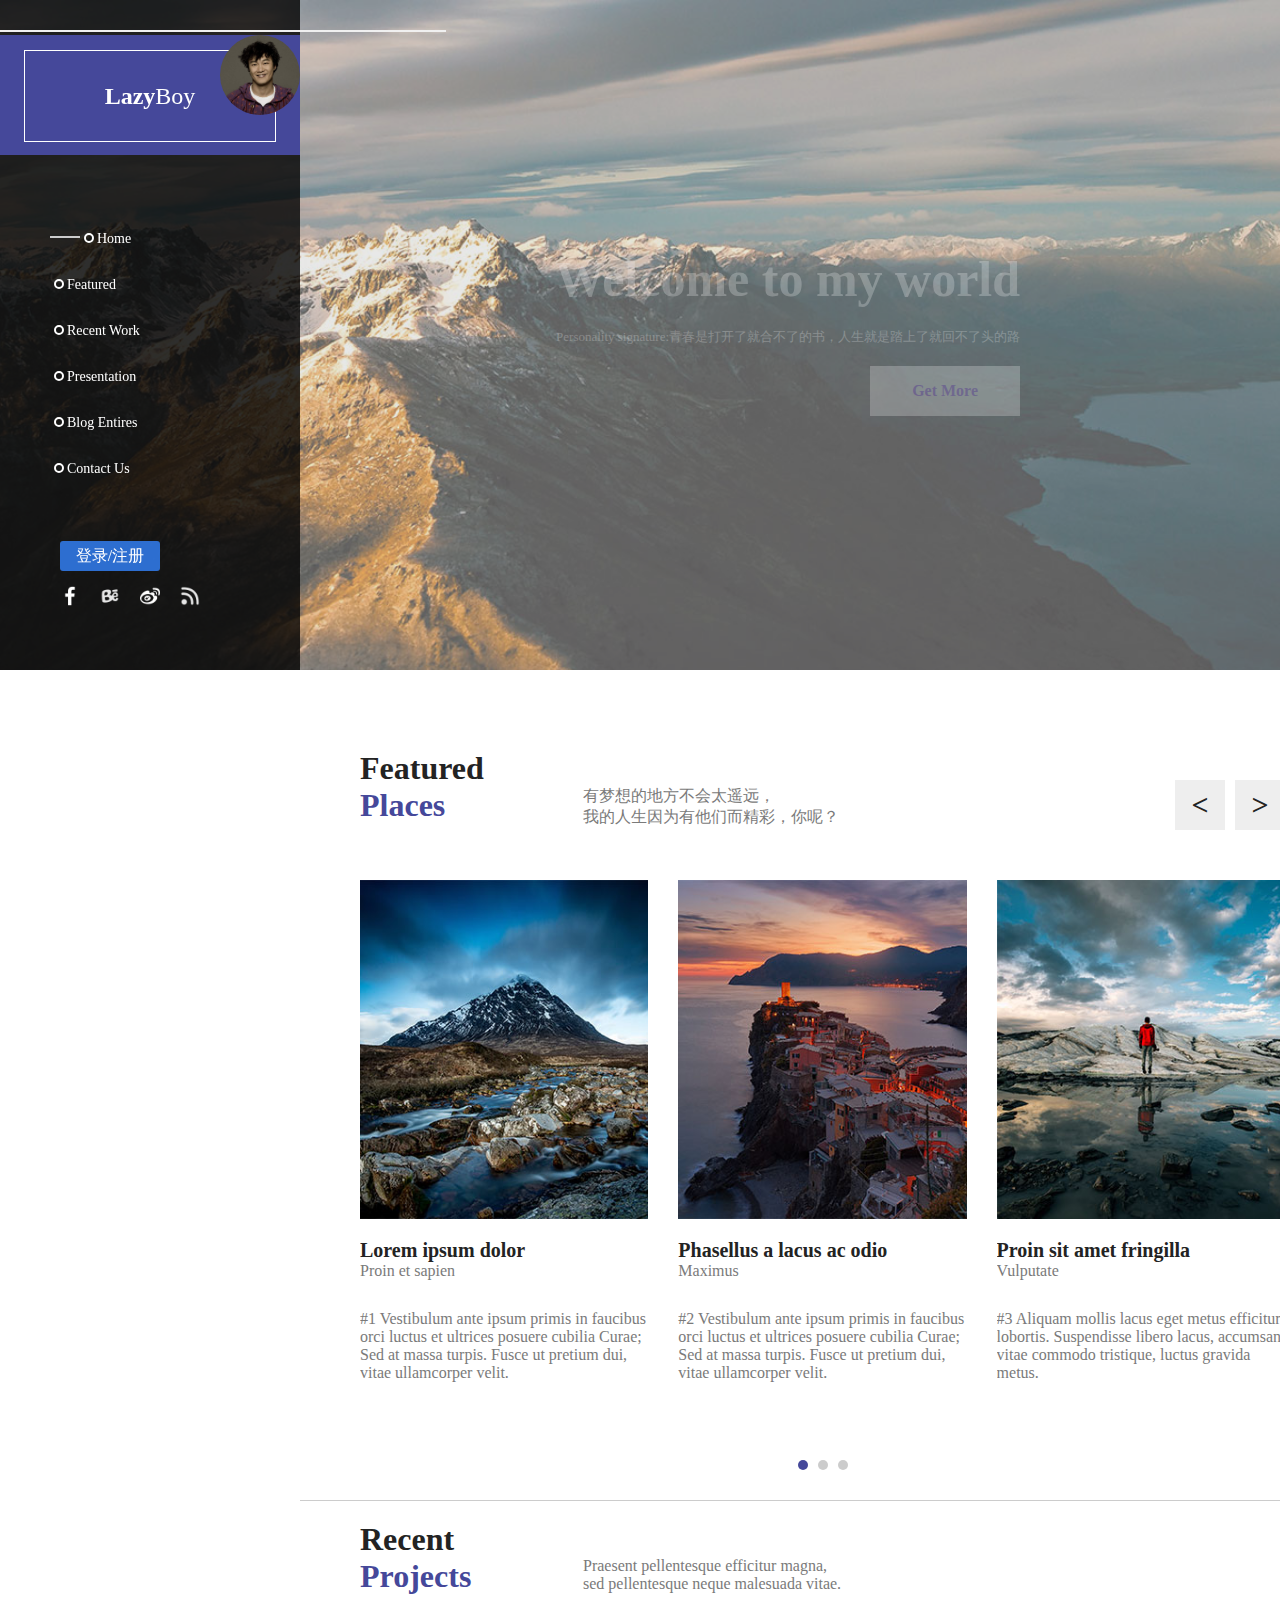
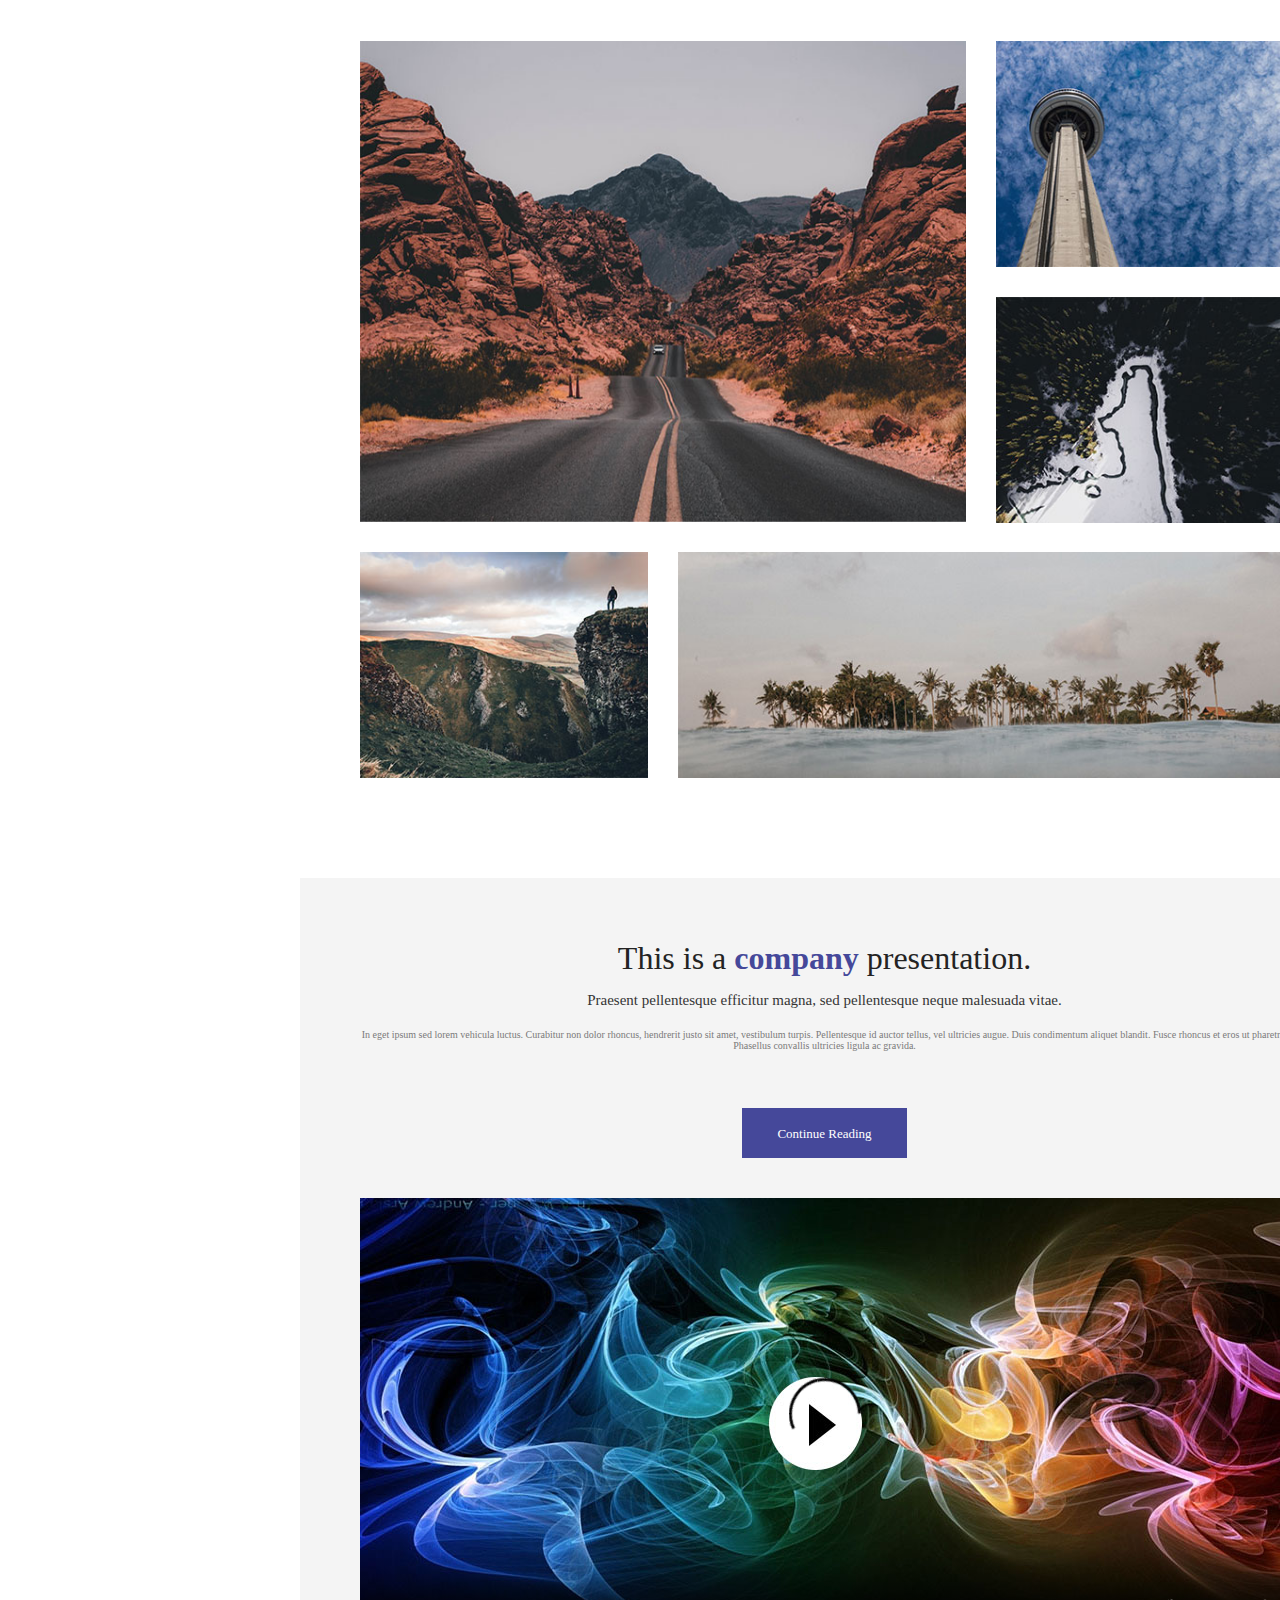
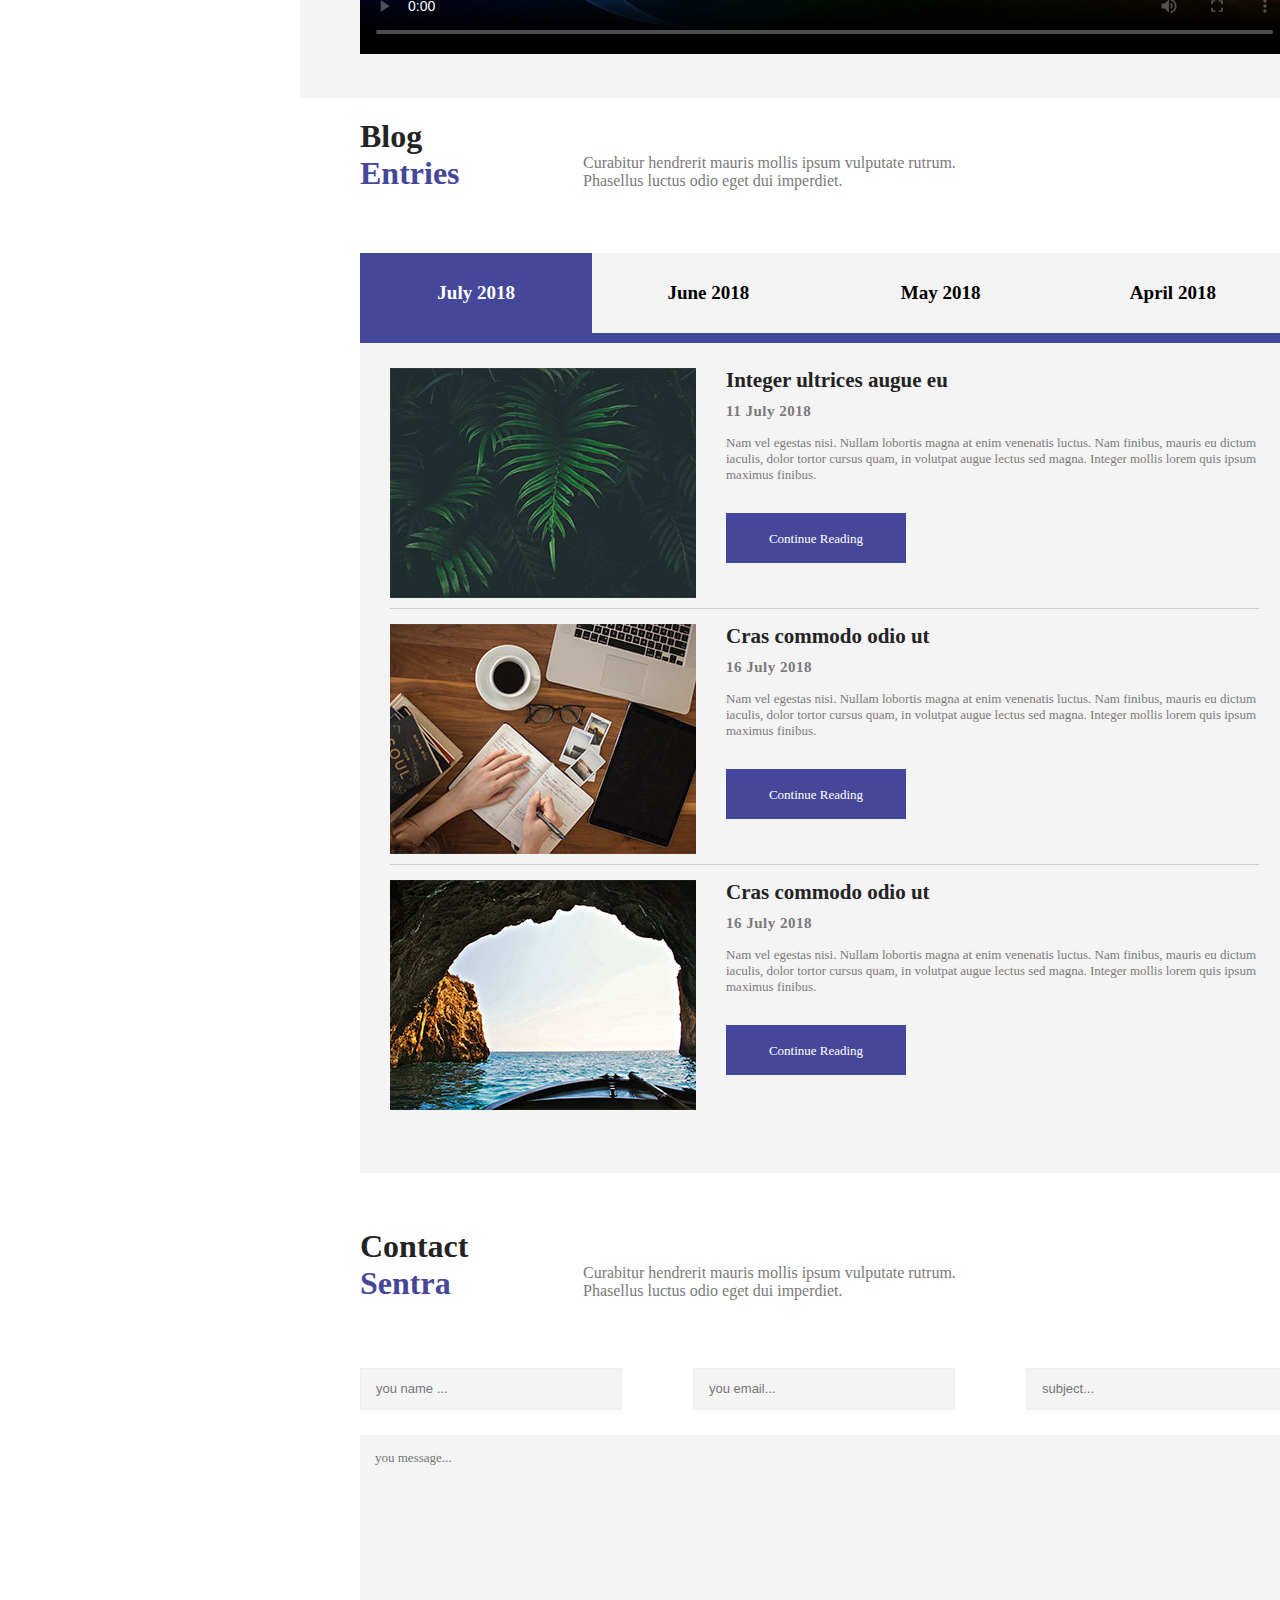
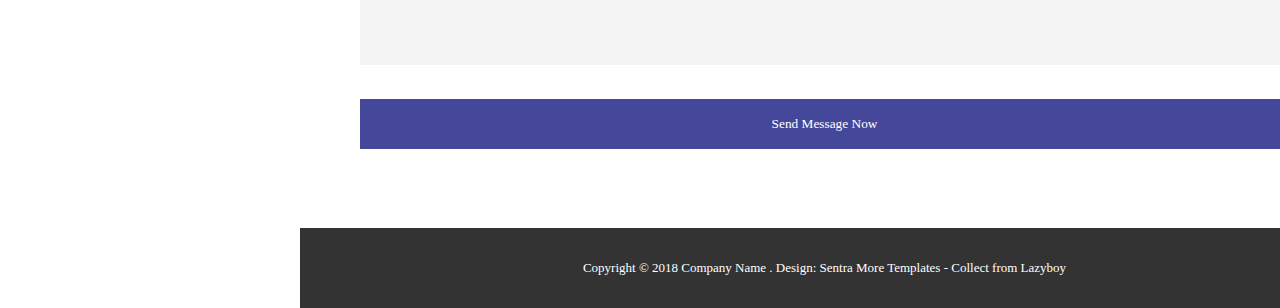
==== index.html @ 61bfe4dc "a web about one" ====
<!DOCTYPE html>
<html lang="en">
<head>
	<meta charset="UTF-8">
	<title>个人网站</title>
	<link rel="stylesheet" href="css/index.css">
	<script src="js/jquery-1.11.1.min.js"></script>
	<script src="js/index.js"></script>
</head>
<body>
	<!-- 点击图片显示 -->
	<div class="bla">
					<div class="text1">
								<div class="p"   style="display:block"><img src="images/portfolio_big_1.jpg" alt="">
									<div> 
										<div class="butto">
													<button class="left">左</button>
													<button class="right">右</button>
										</div>
										<p>portfolio_big_1.jpg</p> <span class="sp"><p>×</p></span> 
									</div>
								</div>
								<div class="p sss"><img src="images/portfolio_big_2.jpg" alt="" class='ss'>
									<div> 
										<div class="butto">
													<button class="left">左</button>
													<button class="right">右</button>
										</div>
										<p>portfolio_big_2.jpg</p> <span class="sp"><p>×</p></span> 
									</div>
								</div>
								<div class="p"><img src="images/portfolio_big_3.jpg" alt="">
									<div> 
										<div class="butto">
													<button class="left">左</button>
													<button class="right">右</button>
										</div>
										<p>portfolio_big_3.jpg</p> <span class="sp"><p>×</p></span> 
									</div>
								</div>
								<div class="p"><img src="images/portfolio_big_4.jpg" alt="">
									<div> 
										<div class="butto">
													<button class="left">左</button>
													<button class="right">右</button>
										</div>
										<p>portfolio_big_4.jpg</p> <span class="sp"><p>×</p></span> 
									</div>
								</div>
								<div class="p"><img src="images/portfolio_big_5.jpg" alt="">
									<div> 
										<div class="butto">
													<button class="left">左</button>
													<button class="right">右</button>
										</div>
										<p>portfolio_big_5.jpg</p> <span class="sp"><p>×</p></span> 
									</div>
								</div>								
					</div>
					<div class="bg"></div>
	</div>
	<!-- 左边菜单栏 -->
	<div class="menu">
		<div class="top">
				<a href=""><b>Lazy</b>Boy</a>
				<div><img src="images/1.jpg" alt=""></div>
		</div>
		<div class="content">
				<ul>
					<li>
						<a href="#azero">				
								<span class="rect" style="width:30px"></span>
								<span class="circel"></span>
								Home
						</a></li>
						<li>
						<a href="#aone">
								<span class="rect"></span>
								<span class="circel"></span>
								 Featured
						</a></li>
						<li>
						<a href="#atwo">
								<span class="rect"></span>
								<span class="circel"></span>
								Recent Work
						</a></li>
						<li>
						<a href="#athree">
								<span class="rect"></span>
								<span class="circel"></span>
								Presentation
						</a></li>
						<li>
						<a href="#afour">
								<span class="rect"></span>
								<span class="circel"></span>
								 Blog Entires
						</a></li>
						<li>
						<a href="#afive">
								<span class="rect"></span>
								<span class="circel"></span>
								 Contact Us
						</a></li>
				</ul>
		</div>
		<div class="line">
				<div class="line-box">
					<div class="line-left"><a href="login.html">登录/注册</a></div>
				</div>		
		</div>
		<div class="bottom">
			<ul>
				<li>
					<img src="images/Facebook.png" alt="">
					<img src="images/Facebook (1).png" alt="">
				</li>
				<li>
					<img src="images/Be.png" alt="">
					<img src="images/Be (1).png" alt="">
				</li>
				<li>
					<img src="images/微博.png" alt="">
					<img src="images/微博 (1).png" alt="">
				</li>
				<li>
					<img src="images/wifi.png" alt="">
					<img src="images/wifi (1).png" alt="">
				</li>
			</ul>
		</div>
	</div>
	<!-- 头部banner -->
	<div class="header" name="azero" id="azero">
			<div class="text">
					<div class="t">
							<h1>Welcome to my world<br></h1>
							<p>Personality signature:青春是打开了就合不了的书，人生就是踏上了就回不了头的路</p>
							<div class="reading">
									<a href="#aone"><b>Get More</b></a>
							</div>
					</div>
			</div>
			<span></span>
			<div class="silde">
					<div class="pic">
						<!-- <button>&gt;</button> -->
						<div class="box">
								<div class="img"><img src="images/pic1.jpg" alt=""></div>
						</div>
					</div>
					<div class="pic">
								<div class="img"><img src="images/pic2.jpg" alt=""></div>
								<div class="info"></div>				
					</div>
					<div class="pic">
								<div class="img"><img src="images/pic3.jpg" alt=""></div>
								<div class="info"></div>				
					</div>
			</div>
	</div>
	<!-- 中心轮播图 -->
	<div class="center" name="aone" id="aone">
			<div class="ccontent">
					<div class="top">
							<h1>Featured <br><b>Places</b></h1>
							<p>有梦想的地方不会太遥远， <br> 
									我的人生因为有他们而精彩，你呢？
							</p>
							<div><span><p>&lt;</p></span><span><p>&gt;</p></span></div>
					</div>
					<div class="banner">
							<div class="bbb">
								<div>
									<div>
										<img src="images/featured_1.jpg" alt="">
										<div class="reading"><a href="#atwo">Continue Reading</a></div>									
									</div>
									<div class="feature">
											<h4>Lorem ipsum dolor</h4>
										 	<span>Proin et sapien</span>
											<p>#1 Vestibulum ante ipsum primis in faucibus orci luctus et ultrices posuere cubilia Curae; Sed at massa turpis. Fusce ut pretium dui, vitae ullamcorper velit.</p>
									</div>
								</div>
								<div>
									<div>
										<img src="images/featured_2.jpg" alt="">
										<div class="reading"><a href="#atwo">Continue Reading</a></div>									
									</div>
									<div class="feature">
											<h4>Phasellus a lacus ac odio</h4>
										 	<span>Maximus</span>
											<p>#2 Vestibulum ante ipsum primis in faucibus orci luctus et ultrices posuere cubilia Curae; Sed at massa turpis. Fusce ut pretium dui, vitae ullamcorper velit.</p>
									</div>
								</div>
								<div>
									<div>
										<img src="images/featured_3.jpg" alt="">
										<div class="reading"><a href="#atwo">Continue Reading</a></div>									
									</div>
									<div class="feature">
											<h4>Proin sit amet fringilla</h4>
										 	<span>Vulputate</span>
											<p>#3 Aliquam mollis lacus eget metus efficitur lobortis. Suspendisse libero lacus, accumsan vitae commodo tristique, luctus gravida metus.</p>
									</div>
								</div>
								<div>
									<div>
										<img src="images/featured_1.jpg" alt="">
										<div class="reading"><a href="#atwo">Continue Reading</a></div>									
									</div>
									<div class="feature">
											<h4>In volutpat augue lectus</h4>
										 	<span>Elementum</span>
											<p>#4 Aliquam mollis lacus eget metus efficitur lobortis. Suspendisse libero lacus, accumsan vitae commodo tristique, luctus gravida metus.</p>
									</div>
								</div>
								<div>
										<div>
											<img src="images/featured_1.jpg" alt="">
											<div class="reading"><a href="#atwo">Continue Reading</a></div>									
										</div>
										<div class="feature">
												<h4>In volutpat augue lectus</h4>
											 	<span>Elementum</span>
												<p>#4 Aliquam mollis lacus eget metus efficitur lobortis. Suspendisse libero lacus, accumsan vitae commodo tristique, luctus gravida metus.</p>
										</div>
								</div>
								<div>
										<div>
											<img src="images/featured_2.jpg" alt="">
											<div class="reading"><a href="#atwo">Continue Reading</a></div>									
										</div>
										<div class="feature">
												<h4>Cras commodo odio</h4>
											 	<span>Aliquam</span>
												<p>#5 Mauris lacinia pretium libero, ut tincidunt lacus molestie ornare. Phasellus a facilisis erat. Praesent eleifend nibh mauris, quis sodales lorem convallis pulvinar.</p>
										</div>									
								</div>
								<div>
										<div>
											<img src="images/featured_3.jpg" alt="">
											<div class="reading"><a href="#atwo">Continue Reading</a></div>									
										</div>
										<div class="feature">
												<h4>Sed at massa turpis</h4>
											 	<span>Curabitur</span>
												<p>#6 Vestibulum tincidunt ornare ligula vel molestie. Curabitur hendrerit mauris mollis ipsum vulputate rutrum. Phasellus luctus odio eget dui imperdiet.</p>
										</div>									
								</div>
								<div>
										<div>
											<img src="images/featured_1.jpg" alt="">
											<div class="reading"><a href="#atwo">Continue Reading</a></div>									
										</div>
										<div class="feature">
												<h4>Sed at massa turpis</h4>
											 	<span>Curabitur</span>
												<p>#6 Vestibulum tincidunt ornare ligula vel molestie. Curabitur hendrerit mauris mollis ipsum vulputate rutrum. Phasellus luctus odio eget dui imperdiet.</p>
										</div>										
								</div>
								<div>
										<div>
											<img src="images/featured_3.jpg" alt="">
											<div class="reading"><a href="#atwo">Continue Reading</a></div>
										</div>
										<div class="feature">
												<h4>Sed at massa turpis</h4>
											 	<span>Curabitur</span>
												<p>#6 Vestibulum tincidunt ornare ligula vel molestie. Curabitur hendrerit mauris mollis ipsum vulputate rutrum. Phasellus luctus odio eget dui imperdiet.</p>
										</div>										
								</div>
							</div>
							<div class="circel">
								<ul>
									<li class="c"></li>
									<li></li>
									<li></li>
								</ul>
							</div>
					</div>
			</div>
	</div>
	<!-- 图片点击 -->
	<div class="mainpic"  name="atwo" id="atwo">
		<div class="main-top">
				<h1>Recent
					<br><b>Projects</b></h1>
				<p>Praesent pellentesque efficitur magna,  <br> 
						sed pellentesque neque malesuada vitae.
				</p>
		</div>	
		<div class="picone pic"><a href=""><img src="images/portfolio_1.jpg" alt=""></a><div></div></div>
		<div class="pictwo pic"><a href=""><img src="images/portfolio_2.jpg" alt=""></a><div></div></div>
		<div class="picthree pic"><a href=""><img src="images/portfolio_3.jpg" alt=""></a><div></div></div>
		<div class="picfour pic"><a href=""><img src="images/portfolio_4.jpg" alt=""></a><div></div></div>
		<div class="picfive  pic" ><a href=""><img src="images/portfolio_5.jpg" alt=""></a><div></div></div>
	</div>
	<!-- 视频 -->
	<div class="video" name="athree" id="athree">
		<div class="main-top">
				<h1>This is a <b>company</b> presentation.</h1>
				<p class="one">Praesent pellentesque efficitur magna, sed pellentesque neque malesuada vitae.</p>
				<p class="two">In eget ipsum sed lorem vehicula luctus. Curabitur non dolor rhoncus, hendrerit justo sit amet, vestibulum turpis. Pellentesque id auctor tellus, vel ultricies augue. Duis condimentum aliquet blandit. Fusce rhoncus et eros ut pharetra. Phasellus convallis ultricies ligula ac gravida.</p>
		</div>
		<div class="read">
				<div class="reading"><a href="#afour">Continue Reading</a></div>	
		</div>				
		<div class="mp4">
			<video id="movies"style="width: 100%; height: 100%; object-fit: fill" poster="images/video.jpg" controls>
    			<source src="meida/volcano.mp4" type='video/mp4' >
        	</video>
		</div>
	</div>
	<!-- 选择 -->
	<div class="choose" name="afour" id="afour">
				<div class="choose-top">
						<h1>Blog
								<br><b>Entries</b></h1>
								<p> Curabitur hendrerit mauris mollis ipsum vulputate rutrum.  <br> 
									Phasellus luctus odio eget dui imperdiet.
								</p>
				</div>
				<div class="choose-center">
					<div class="cctop">
						<ul>
							<li class="month"><a href="javascript:void(0);">July 2018</a></li>
							<li><a href="javascript:void(0);">June 2018</a></li>
							<li><a href="javascript:void(0);">May 2018</a></li>
							<li><a href="javascript:void(0);">April 2018</a></li>
						</ul>
					</div>
					<div class="choose-one   show">
						<div class="text-content">
								<div class="left">
									<img src="images/blog_1.jpg" alt="">
								</div>
								<div class="right">
		                                                    <h4>Integer ultrices augue eu</h4>
		                                                    <span>11 July 2018</span>
		                                                    <p>Nam vel egestas nisi. Nullam lobortis magna at enim venenatis luctus. Nam finibus, mauris eu dictum iaculis, dolor tortor cursus quam, in volutpat augue lectus sed magna. Integer mollis lorem quis ipsum maximus finibus.</p>           
		                                                    <div class="reading">
		                                                        <a href="#afive">Continue Reading</a>
		                                                    </div>
								</div>
						</div>
						<div class="text-content">
								<div class="left">
									<img src="images/blog_2.jpg" alt="">
								</div>
								<div class="right">
		                                                    <h4>Cras commodo odio ut</h4>
		                                                    <span>16 July 2018</span>
		                                                    <p>Nam vel egestas nisi. Nullam lobortis magna at enim venenatis luctus. Nam finibus, mauris eu dictum iaculis, dolor tortor cursus quam, in volutpat augue lectus sed magna. Integer mollis lorem quis ipsum maximus finibus.</p>           
		                                                    <div class="reading">
		                                                        <a href="#afive">Continue Reading</a>
		                                                    </div>
								</div>
						</div>
						<div class="text-content">
								<div class="left">
									<img src="images/blog_3.jpg" alt="">
								</div>
								<div class="right">
		                                                    <h4>Cras commodo odio ut</h4>
		                                                    <span>16 July 2018</span>
		                                                    <p>Nam vel egestas nisi. Nullam lobortis magna at enim venenatis luctus. Nam finibus, mauris eu dictum iaculis, dolor tortor cursus quam, in volutpat augue lectus sed magna. Integer mollis lorem quis ipsum maximus finibus.</p>           
		                                                    <div class="reading">
		                                                        <a href="#afive">Continue Reading</a>
		                                                    </div>
								</div>
						</div>
					</div>
					<div class="choose-one">
						<div class="text-content">
								<div class="left">
									<img src="images/blog_2.jpg" alt="">
								</div>
								<div class="right">
		                                                    <h4>Lorem ipsum dolor sit</h4>
		                                                    <span>26 July 2018</span>
		                                                    <p>Nam vel egestas nisi. Nullam lobortis magna at enim venenatis luctus. Nam finibus, mauris eu dictum iaculis, dolor tortor cursus quam, in volutpat augue lectus sed magna. Integer mollis lorem quis ipsum maximus finibus.</p>           
		                                                    <div class="reading">
		                                                        <a href="#afive">Continue Reading</a>
		                                                    </div>
								</div>
						</div>
						<div class="text-content">
								<div class="left">
									<img src="images/blog_1.jpg" alt="">
								</div>
								<div class="right">
		                                                    <h4>Sed at massa turpis</h4>
		                                                    <span>16 July 2018</span>
		                                                    <p>Nam vel egestas nisi. Nullam lobortis magna at enim venenatis luctus. Nam finibus, mauris eu dictum iaculis, dolor tortor cursus quam, in volutpat augue lectus sed magna. Integer mollis lorem quis ipsum maximus finibus.</p>           
		                                                    <div class="reading">
		                                                        <a href="#afive">Continue Reading</a>
		                                                    </div>
								</div>
						</div>
						<div class="text-content">
								<div class="left">
									<img src="images/blog_3.jpg" alt="">
								</div>
								<div class="right">
		                                                    <h4>Sed at massa turpis</h4>
		                                                    <span>16 July 2018</span>
		                                                    <p>Nam vel egestas nisi. Nullam lobortis magna at enim venenatis luctus. Nam finibus, mauris eu dictum iaculis, dolor tortor cursus quam, in volutpat augue lectus sed magna. Integer mollis lorem quis ipsum maximus finibus.</p>           
		                                                    <div class="reading">
		                                                        <a href="#afive">Continue Reading</a>
		                                                    </div>
								</div>
						</div>
					</div>		
					<div class="choose-one">
						<div class="text-content">
								<div class="left">
									<img src="images/blog_3.jpg" alt="">
								</div>
								<div class="right">
		                                                    <h4>Cras commodo odio ut</h4>
		                                                    <span>16 July 2018</span>
		                                                    <p>Nam vel egestas nisi. Nullam lobortis magna at enim venenatis luctus. Nam finibus, mauris eu dictum iaculis, dolor tortor cursus quam, in volutpat augue lectus sed magna. Integer mollis lorem quis ipsum maximus finibus.</p>           
		                                                    <div class="reading">
		                                                        <a href="#afive">Continue Reading</a>
		                                                    </div>
								</div>
						</div>
						<div class="text-content">
								<div class="left">
									<img src="images/blog_1.jpg" alt="">
								</div>
								<div class="right">
		                                                    <h4>Sed at massa turpis</h4>
		                                                    <span>14 July 2018</span>
		                                                    <p>Nam vel egestas nisi. Nullam lobortis magna at enim venenatis luctus. Nam finibus, mauris eu dictum iaculis, dolor tortor cursus quam, in volutpat augue lectus sed magna. Integer mollis lorem quis ipsum maximus finibus.</p>           
		                                                    <div class="reading">
		                                                        <a href="#afive">Continue Reading</a>
		                                                    </div>
								</div>
						</div>
						<div class="text-content">
								<div class="left">
									<img src="images/blog_2.jpg" alt="">
								</div>
								<div class="right">
		                                                    <h4>Integer ultrices augue eu</h4>
		                                                    <span>16 July 2018</span>
		                                                    <p>Nam vel egestas nisi. Nullam lobortis magna at enim venenatis luctus. Nam finibus, mauris eu dictum iaculis, dolor tortor cursus quam, in volutpat augue lectus sed magna. Integer mollis lorem quis ipsum maximus finibus.</p>           
		                                                    <div class="reading">
		                                                        <a href="#afive">Continue Reading</a>
		                                                    </div>
								</div>
						</div>
					</div>	
					<div class="choose-one">
						<div class="text-content">
								<div class="left">
									<img src="images/blog_2.jpg" alt="">
								</div>
								<div class="right">
		                                                    <h4>Integer ultrices augue eu</h4>
		                                                    <span>16 July 2018</span>
		                                                    <p>Nam vel egestas nisi. Nullam lobortis magna at enim venenatis luctus. Nam finibus, mauris eu dictum iaculis, dolor tortor cursus quam, in volutpat augue lectus sed magna. Integer mollis lorem quis ipsum maximus finibus.</p>           
		                                                    <div class="reading">
		                                                        <a href="#afive">Continue Reading</a>
		                                                    </div>
								</div>
						</div>
						<div class="text-content">
								<div class="left">
									<img src="images/blog_3.jpg" alt="">
								</div>
								<div class="right">
		                                                    <h4>Cras commodo odio ut</h4>
		                                                    <span>16 July 2018</span>
		                                                    <p>Nam vel egestas nisi. Nullam lobortis magna at enim venenatis luctus. Nam finibus, mauris eu dictum iaculis, dolor tortor cursus quam, in volutpat augue lectus sed magna. Integer mollis lorem quis ipsum maximus finibus.</p>           
		                                                    <div class="reading">
		                                                        <a href="#afive">Continue Reading</a>
		                                                    </div>
								</div>
						</div>
						<div class="text-content">
								<div class="left">
									<img src="images/blog_1.jpg" alt="">
								</div>
								<div class="right">
		                                                    <h4>Cras commodo odio ut</h4>
		                                                    <span>16 July 2018</span>
		                                                    <p>Nam vel egestas nisi. Nullam lobortis magna at enim venenatis luctus. Nam finibus, mauris eu dictum iaculis, dolor tortor cursus quam, in volutpat augue lectus sed magna. Integer mollis lorem quis ipsum maximus finibus.</p>           
		                                                    <div class="reading">
		                                                        <a href="#afive">Continue Reading</a>
		                                                    </div>
								</div>
						</div>
					</div>				
				</div>
	</div>
	<!-- 底部输入框 -->
	<div class="footer" name="afive" id="afive">
		<div class="footer-top">
				<h1>Contact
					<br><b> Sentra</b></h1>
				<p>Curabitur hendrerit mauris mollis ipsum vulputate rutrum. <br> 
                       Phasellus luctus odio eget dui imperdiet.
				</p>
		</div>
		<div class="input"><input type="text" placeholder="you name ..." ></div>			
		<div class="input"><input type="text" placeholder="you email..."></div>			
		<div class="input"><input type="text" placeholder="subject..."></div>			
		<textarea name="" id="" placeholder="you message..."></textarea>
		<div class="but"><button>Send Message Now</button></div>
	</div>	
	<div class="fb"><p>Copyright © 2018 Company Name . Design: Sentra More Templates  - Collect from Lazyboy</p></div>
</body>
</html>
---- css/index.css ----
*{margin:0; padding:0;}
			ul{list-style:none;}
			a{text-decoration:none;}
			/*菜单导航*/
			div.menu{width:300px;height:670px;background:rgba(0,0,0,0.8);position: fixed;left:0px;top:0px;z-index: 97;}
			div.menu>div.line{width:100%;height:30px;margin-top:50px;text-align: center}
			div.menu>div.line>div.line-box{width:140px;height:30px;margin-left:50px;}
			div.menu>div.line>div.line-box>div{width:100px;height:30px;margin:0 10px 0 10px;float:left;line-height: 30px;background:rgba(51,133,255,0.8);border-radius:3px;cursor: pointer;}
			div.menu>div.line>div.line-box>div>a{font-family: 微软雅黑;color:white;width:100px;height:30px;display: block}
			div.menu>div.top{width:300px;height:120px;background:#45489a;margin-top:35px;text-align: center;position: relative;}
			div.menu>div.top>div{position: absolute;right:0px;top:0px;width:80px;height:80px;border-radius: 40px;overflow: hidden;background: red;}
			div.menu>div.top>div>img{width:80px;height:auto;}
			div.menu>div.top>a{display:inline-block;width:250px;height:90px;color:white;font-size:24px;border:1px solid white;margin-top:15px;line-height: 90px;font-family:微软雅黑;}
			div.content>ul>li{width:250px;height:46px;background: transparent;margin-left:50px;line-height: 46px;}
			div.content>ul>li>a>img{width:300px;height:auto;position: absolute;opacity: 0.6;top:-60px;left:0px;}
			div.content>ul{margin-top:60px;}
			div.content>ul>li>a{color:white;font-family: 微软雅黑;font-size: 14px;}
			div.content>ul>li>a>span.rect{display:inline-block;width:0px;height:2px;background:#ccc;margin-bottom:5px;}
			div.content>ul>li>a>span.circel{display:inline-block;width:6px;height:6px;border-radius:50%;border:2px solid white;}
			div.content>ul>li>a:hover>span.circel{background: white;}
			div.menu>div.bottom{width:100%;height:50px;margin-top:15px;}
			div.menu>div.bottom>ul{margin-left:50px;}
			div.menu>div.bottom>ul>li{width:20px;height:20px;float:left;margin:0 10px;position: relative;}
			div.menu>div.bottom>ul>li>img{width:20px;}
			div.menu>div.bottom>ul>li>img:last-child{display: none;position: absolute;}
			.active{display: none}
			/*头部banner*/
			div.header{width:100%;height:670px;background: #ccc;position:relative;}
			div.silde{width:100%;height:670px;background: #ccc;position:relative;overflow: hidden}
			div.silde>div{width:1366px;height:670px;position:absolute;overflow: hidden;top:0px;opacity: 0;left:-25px;}
			div.silde>div>div>div.img{width:100%;height:600px;}
			div.header>span{display:inline-block;background:#f0f0f0;height:2px;position: absolute;left:0px;top:30px;z-index: 99}
			div.header>div.text{width:500px;height:300px;background:transparent;position:absolute;left:480px;top:250px;z-index: 99;text-align: right;overflow: hidden;opacity: 0}
			div.header>div.text>div.t{width:500px;height:300px;}
			div.header>div.text>div>h1{color:white;font-size:50px;font-weight: 800;}
			div.header>div.text>div>p{color:white;font-size: 13px;margin-top:20px;}
			div.header>div.text>div>p>a{color:white;}
			div.header>div.text>div>div.reading{width:150px;height:50px;background: white;margin-top:20px;float: right;text-align: center;line-height:50px}
			div.header>div.text>div>div.reading:hover{background:rgb(95,38,201); }
			div.header>div.text>div>div.reading:hover>a{color:white; }
			div.header>div.text>div>div.reading>a{color:#9e5ffb}
			/*中心轮播图 */
			div.center{width:100%;height:auto;}
			div.center>div.ccontent{width:925px;height:auto;margin-left:300px;margin-top:80px;border-bottom:1px solid #ccc;padding-left:60px;padding-right:60px;}
			div.center>div.ccontent>div.top{width:925px;height:100px;}	
			div.center>div.ccontent>div.top>h1{width:133px;height:70px;float: left;padding-right:90px;color:#232323;}
			div.center>div.ccontent>div.top>h1>b{color:#45489a;font-family: 微软雅黑;margin-top:10px;}
			div.center>div.ccontent>div.top>p{width:auto;height:50px;float: left;font-size:16px;margin-top:36px;color:#7a7a7a;}
			div.center>div.ccontent>div.top>div{width:120px;height:50px;margin:0 0 0 805px;padding-top:30px;}
			div.center>div.ccontent>div.top>div>span{display: inline-block;width:50px;height:50px;background: #eee;margin-left:10px;text-align:center;line-height: 50px;cursor:default;}
			div.center>div.ccontent>div.top>div>span>p{font-size:30px;color:#232323;font-weight: 800;}
			div.center>div.ccontent>div.banner{width:925px;height:650px;overflow: hidden;position: relative;}	
			div.center>div.ccontent>div.banner>div.bbb{width:2865px;margin-top:30px;position: absolute;}
			div.center>div.ccontent>div.banner>div.bbb>div{width:288.3px;height:550px;float:left;margin-right:30px;}	
			div.center>div.ccontent>div.banner>div.bbb>div>div{position: relative;overflow: hidden;}
			div.center>div.ccontent>div.banner>div.bbb>div>div>div{width:100%;height:40px;position: absolute;left:0;top:339px;text-align: center;line-height: 40px;}
			div.center>div.ccontent>div.banner>div.bbb>div>div>div>a{color:white;font-family: 微软雅黑;font-size:13px;}
			div.center>div.ccontent>div.banner>div.bbb>div>div.feature>h4{padding-top:20px;color:#232323;font-size:20px;font-family:微软雅黑}
			div.center>div.ccontent>div.banner>div.bbb>div>div.feature>span{margin-top:15px;color:#7a7a7a;}
			div.center>div.ccontent>div.banner>div.bbb>div>div.feature>p{margin-top:30px;color:#7a7a7a;}

			div.center>div.ccontent>div.banner>div.bbb>div>div>img{width:100%;display: block;}
			div.center>div.ccontent>div.banner>div.bbb>div>div>div{background: rgba(69,72,154, 0.9);}
			div.center>div.ccontent>div.banner>div.circel{width:60px;height:auto;position: absolute;left:432.5px;top:610px;}
			div.center>div.ccontent>div.banner>div.circel>ul>li{width:10px;height:10px;border-radius: 5px;float:left;margin:0 5px;background: #ccc}
			div.center>div.ccontent>div.banner>div.circel>ul>li.c{background:#45489a;}
			/*图片点击*/
			div.mainpic{width:924px;height:auto;padding:0px 60px 80px 60px;margin-left:300px;position: relative;}
			div.mainpic>div.main-top{width:100%;height:90px;margin-top:20px;}
			div.mainpic>div.main-top>h1{width:133px;height:70px;float: left;padding-right:90px;color:#232323;}
			div.mainpic>div.main-top>h1>b{color:#45489a;font-family: 微软雅黑;margin-top:10px;}
			div.mainpic>div.main-top>p{width:auto;height:50px;float: left;font-size:16px;margin-top:36px;color:#7a7a7a;}
			div.mainpic>div>a>img{display: block;width:100%;}
			div.mainpic>div.pic{position: relative;z-index: 98;}
			div.mainpic>div>div{position: absolute;top:0px;}
			div.mainpic>div>div{width:100%;height:100%;background:rgba(178,178,178,0.5);opacity: 0;}
			div.mainpic>div.picone{width:606px;margin-top:30px;}
			div.mainpic>div.pictwo{width:288px;position: absolute;right:60px;top:120px;}
			div.mainpic>div.picthree{width:288px;position: absolute;right:60px;top:376px;}
			div.mainpic>div.picfour{width:288px;margin-top:30px;}
			div.mainpic>div.picfive{width:606px;position: absolute;right:60px;top:631px;}
			/*视频*/
			div.video{width:929px;height:740px;padding:0px 60px 80px 60px;margin-left:300px;position: relative;background: #f4f4f4;}
			div.video>div.main-top{width:100%;height:90px;margin-top:20px;text-align: center;}
			div.video>div.main-top>h1{width:100%;height:40px;color:#232323;font-family: 微软雅黑;font-weight: 500;padding-top:60px;line-height: 40px}
			div.video>div.main-top>h1>b{color:#45489a;}
			div.video>div.main-top>p.one{font-size:10px;margin-top:14px;color:#343434;font-size: 15px;font-family: 微软雅黑;}
			div.video>div.main-top>p.two{font-size:10px;margin-top:20px;color:#7a7a7a;}
			div.video>div.mp4>video{margin-top:40px;}
			div.video>div.read{width:100%;line-height: 50px;margin-top:140px;}
			div.video>div.read>div.reading{width:165px;height:50px;background:#45489a;margin:0 auto;text-align: center;}
			div.video>div.read>div.reading>a{color:white;font-size: 13px;font-family: 微软雅黑;}
			div.video>div.read>div.reading:hover{background: white}
			div.video>div.read>div.reading:hover>a{color:#45489a;}
			/*选择月份*/
			div.choose{width:929px;height:1010px;padding:0px 60px 80px 60px;margin-left:300px;background: white;}
			div.choose>div.choose-top{width:100%;height:90px;margin-top:20px;}
			div.choose>div.choose-top>h1{width:133px;height:70px;float: left;padding-right:90px;color:#232323;}
			div.choose>div.choose-top>h1>b{color:#45489a;font-family: 微软雅黑;margin-top:10px;}
			div.choose>div.choose-top>p{width:auto;height:50px;float: left;font-size:16px;margin-top:36px;color:#7a7a7a;}
			div.choose>div.choose-center{width:929px;height:920px;background: #f4f4f4;margin-top:45px;position: relative;}
			div.choose>div.choose-center>div.cctop{width:100%;height:80px;border-bottom:10px solid #45489a;}
			div.choose>div.choose-center>div.cctop>ul>li{width:232.25px;height:80px;float:left;line-height: 80px;text-align: center}
			div.choose>div.choose-center>div.cctop>ul>li.month{background: #45489a}
			div.choose>div.choose-center>div.cctop>ul>li.month>a{color:white;}
			div.choose>div.choose-center>div.cctop>ul>li>a{font-size: 19px;font-weight: 600;font-family: 微软雅黑;color:#000;}
			div.choose>div.choose-center>div.choose-one{width:869px;height:auto;position: absolute;top:90px;left:0px;padding:10px 30px 0 30px;}
			div.choose>div.choose-center>div.choose-one{display: none}
			div.choose>div.choose-center>div.show{display: block;}
			div.choose>div.choose-center>div.choose-one>div.text-content{width:869px;height:230px;padding:15px 0 10px 0;}
			div.choose>div.choose-center>div.choose-one>div.text-content:nth-child(2){border-top:1px solid #ccc;border-bottom:1px solid #ccc;}
			div.choose>div.choose-center>div.choose-one>div.text-content>div{float:left;}
			div.choose>div.choose-center>div.choose-one>div.text-content>div.left{width:306px;height:230px;margin-right:30px;}
			div.choose>div.choose-center>div.choose-one>div.text-content>div.right{width:533px;height:230px;}
			div.choose>div.choose-center>div.choose-one>div.text-content>div.right>h4{font-size: 21px;font-weight: 600;color:#232323;font-family: 微软雅黑}
			div.choose>div.choose-center>div.choose-one>div.text-content>div.right>span{display: inline-block;font-size: 15px;font-weight: 600;color: #7a7a7a;letter-spacing: 0.5px;margin:10px 0 15px 0;}
			div.choose>div.choose-center>div.choose-one>div.text-content>div.right>p{font-family: 微软雅黑;font-size: 13px;color:#7a7a7a;}
			div.choose>div.choose-center>div.choose-one>div.text-content>div.right>div.reading{width:180px;height:50px;background: #45489a;margin-top:20px;text-align: center;line-height:50px;margin-top:30px;}
			div.choose>div.choose-center>div.choose-one>div.text-content>div.right>div.reading>a{color:white;font-family: 微软雅黑;font-size:13px;}
			div.choose>div.choose-center>div.choose-one>div.text-content>div.right>div.reading:hover{background: white}
			div.choose>div.choose-center>div.choose-one>div.text-content>div.right>div.reading:hover>a{color:#45489a}
			/*底部输入框*/
			div.footer{width:929px;height:520px;padding:0px 60px 80px 60px;margin-left:300px;}
			div.footer>div.footer-top{width:100%;height:90px;margin-top:20px;}
			div.footer>div.footer-top>h1{width:133px;height:70px;float: left;padding-right:90px;color:#232323;}
			div.footer>div.footer-top>h1>b{color:#45489a;font-family: 微软雅黑;margin-top:10px;}
			div.footer>div.footer-top>p{width:auto;height:50px;float: left;font-size:16px;margin-top:36px;color:#7a7a7a;}
			div.footer>div.input{width:296px;float:left;height:auto;padding-top:50px;}
			div.footer>div.input:nth-child(3){margin:0 20px 0 20px;text-align: center}
			div.footer>div.input>input{width:230px;padding:0px 15px 0 15px;font-size: 13px;color: #aaa;border: 1px solid #eee;height: 40px;margin-bottom: 25px;background-color: #f4f4f4;outline: none}
			div.footer>div.input:nth-child(4)>input{float:right;}
			div.footer>textarea{width:899px;height:200px;resize: none;background-color:#f4f4f4;padding:15px;outline: none;border:0;font-size: 13px;color: #aaa;font-family: 微软雅黑}
			div.footer>div.but>button{width:929px;height:50px;border:0;outline: none;background: #45489a;color:white;margin-top:30px;cursor:pointer;font-family:微软雅黑;}
			div.footer>div.but>button:hover{font-size: 20px}
			div.fb{width:1049px;height:80px;background:rgba(0,0,0,0.8);margin-left:300px;line-height: 80px;text-align: center;}
			div.fb>p{font-size: 13px;color:white;}
			/*图片点击显示*/
			div.bla{display: none;position: fixed;top:20px;z-index: 100;width:auto;height:auto;}
			div.bg{width:1366px;height:768px;background:black;position: fixed;top:0px;left:0px;z-index:99;opacity: 0.8}
			div.text1{position: relative;top:0px;z-index: 101;}
			div.text1>div.p{position: absolute;border:10px solid white;display: none;top:0;left:0;cursor: pointer;}
			div.text1>div.p>div{width:auto;height:30px;margin-top:10px;}
			div.text1>div.p>div>p{color:white;float:left;}
			div.text1>div.p>div>span{float:right;margin-right:10px;cursor: pointer;}
			div.text1>div.p>div>span>p{color:white;font-size: 20px}
			div.butto>button.left{float:left;}
			div.butto>button.right{float:right;}
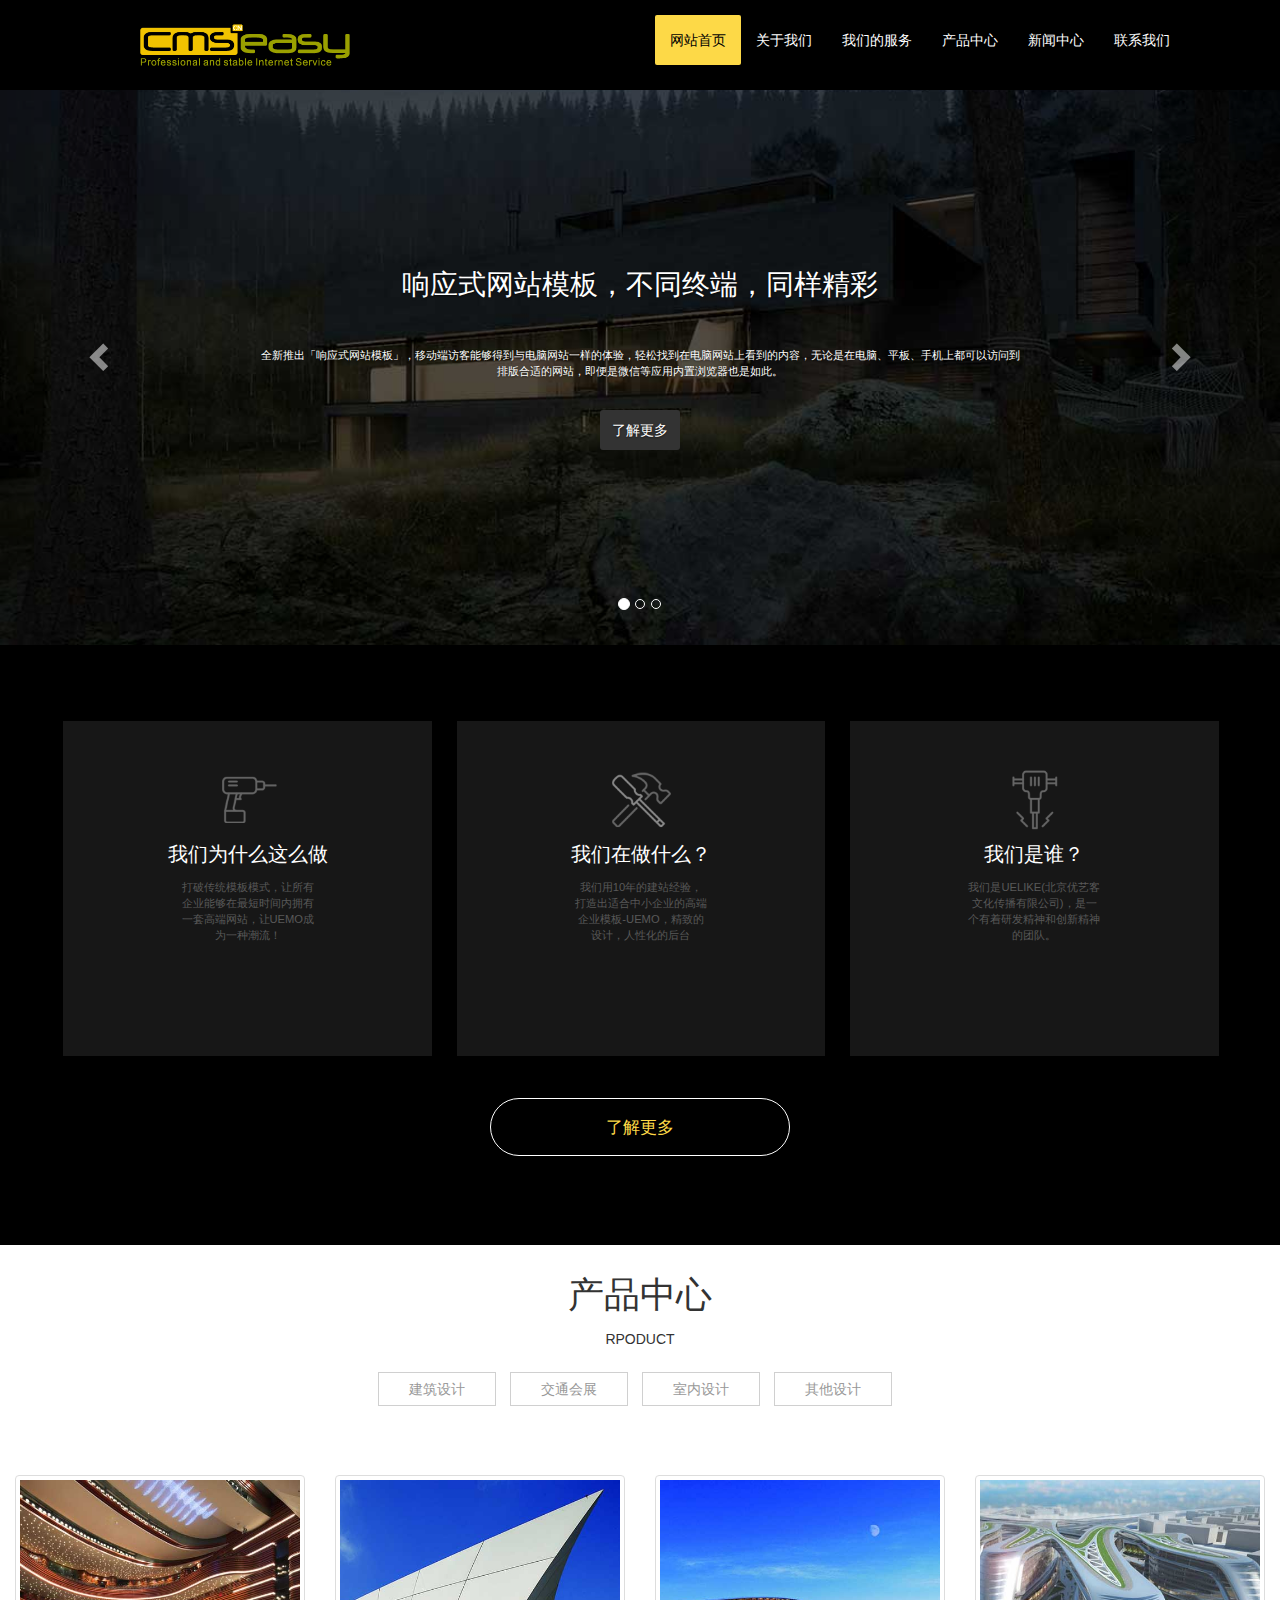
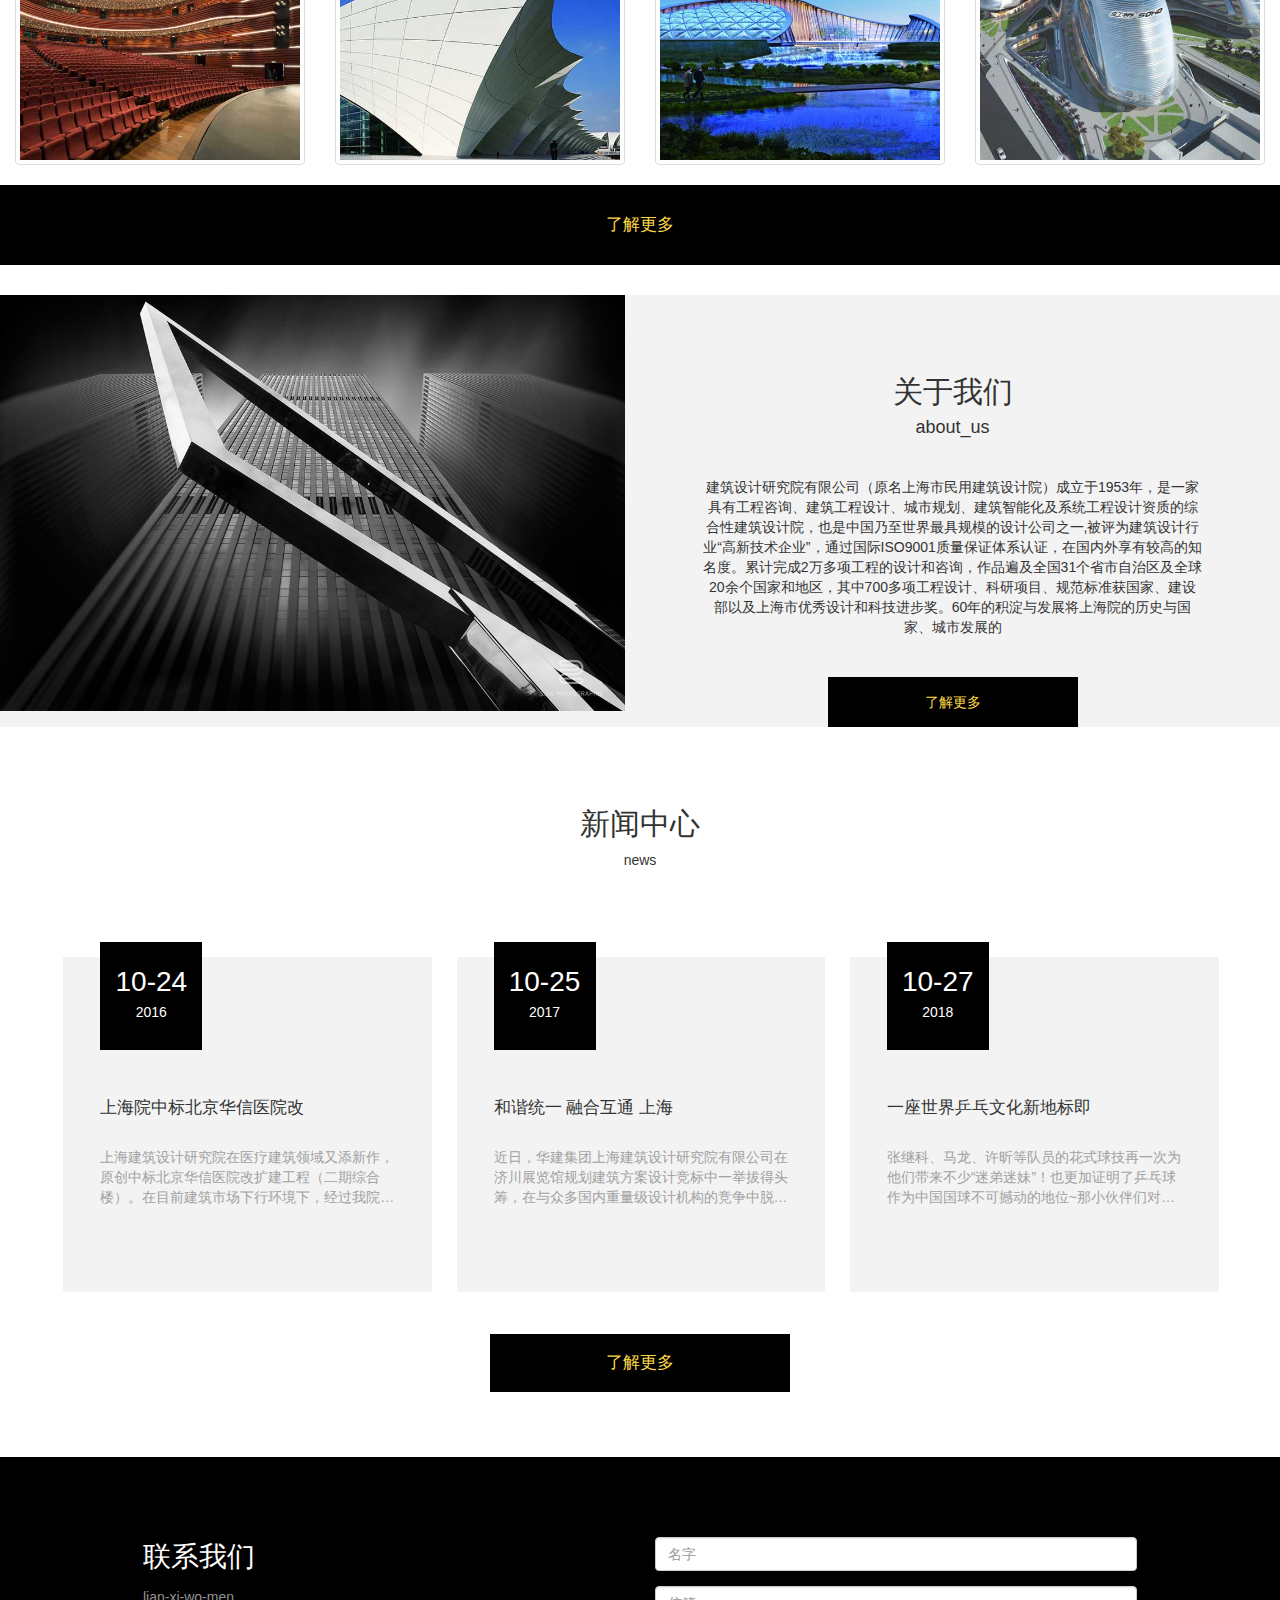
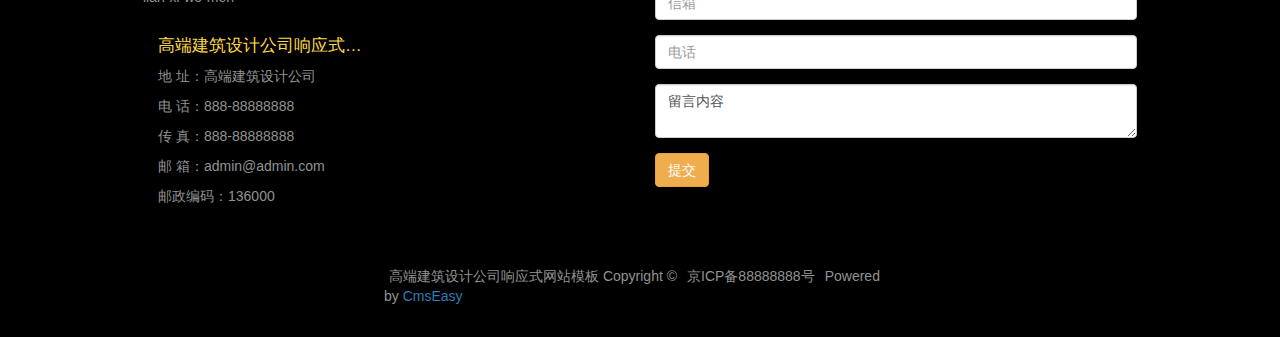
==== commit 533241de: "sdas" ====
--- a/index.html
+++ b/index.html
@@ -2,516 +2,419 @@
 <html lang="en">
 <head>
 	<meta charset="UTF-8">
-	<title>个人网站</title>
-	<link rel="stylesheet" href="css/index.css">
+	<meta name="viewport" content="width=device-width, user-scalable=no, initial-scale=1.0, maximum-scale=1.0, minimum-scale=1.0">
+	<title></title>
+	<link rel="stylesheet" href="bootstrap/css/bootstrap.min.css">
 	<script src="js/jquery-1.11.1.min.js"></script>
-	<script src="js/index.js"></script>
+	<script src="bootstrap/js/bootstrap.min.js"></script>
+	<style>
+		*{margin:0;padding:0;}
+		li{list-style:none;}
+		a{text-decoration:none;outline: none;}
+		a:hover{text-decoration:none;}
+		.nav{width:100%;height:auto;background:rgb(0,0,0);padding:15px 0;margin:0 auto;position: fixed;z-index: 1000;}
+		.container{width:100%;height:58px;line-height: 58px;}
+		.col-lg-6:nth-child(1){padding-left: 10%}
+		.col-lg-6 a img{width:210px;}
+		.col-lg-6 ul{height:50px;}
+		.col-lg-6 ul li{float:left;line-height: 50px;padding:0 15px;}
+		.col-lg-6 ul li a{color:white;}
+		.container .row{position: relative;}
+		.nav-menu{position: absolute;top:60px;width:100%;height:300px;/*border-top: 3px green;*/display: none;z-index: 99}
+		.nav-menu ul li{line-height: 50px;padding:0 15px;}
+		.nav-menu ul li a{color:white;}
+		.action{background: #fdd947;border-radius:2px;}
+		.action a{color:#000!important;}
+		.menu{color:white;font-size: 40px;line-height: 58px;float:right;display:none;z-index: 1000}
+		
+		.banner{padding-top:58px;}
+		.item img{width:100%;}
+		.carousel-caption{top:0;}
+		.carousel-caption h1{font-size: 3em;margin-top: 25%;}
+		.carousel-caption p{font-size: 1.2em;margin-top: 6%;margin-bottom: 4%;}
+		.carousel-caption div{width:80px;height:40px;background:#333;margin:0 auto;border-radius: 3px;}
+		.carousel-caption div a{color:white;line-height: 40px}
+		@media screen and (max-width: 1280px) {
+			.carousel-caption h1{font-size: 2em;}
+            .carousel-caption p{font-size: 0.8em}
+		}
+		
+		.pic{width:100%;height:600px;background: black;}
+		.pic .row{padding-left:4%;padding-top:5%;margin:0;}
+		.col-md-4{width:30%;height:335px;background: white;margin:1%;padding:0;}
+		.serviceitem{width:100%;height:100%;text-align:center;background: #171717;}
+		.serviceitem:hover{background: #212121}
+		.serviceitem a{width:80%;height:80%;display: block;margin:0 auto;padding:10%;}
+		.serviceitem a img{width:100%;}
+		.title10{font-size: 1.4em;color:white;}
+		.description{font-size: 0.8em;padding:0 20%;color:#595959;}
+		.button{width:300px;height:58px;border-radius: 50px;border: 1px solid white;margin:0 auto;text-align:center;line-height: 58px;margin-top:30px;}
+		.button a{color:#fdd947;font-size: 1.2em;}
+		
+
+		.head{width:100%;height:200px;text-align:center;}
+		.head h1{margin-top:30px;}
+		.head p{margin-top:15px;}
+		.head .list{margin-top:30px;}
+		.row{margin:0;}
+		.list .sss a{color:#999;margin-right:10px;border:1px solid rgba(100,100,100,.3);padding:8px 30px;}
+		.fotter{width:100%;height:80px;background: black;}
+		.fotter .fbut{text-align: center;line-height: 80px;}
+		.fotter .fbut a{color:#fdd947;font-size: 1.2em}
+		
+
+		.text{margin-top:30px;}
+		.text .row{margin:0;padding:0;background: #f3f3f3}
+		.text .row .col-md-6{padding-left: 0;text-align:center;}
+		.text .row .col-md-6 h2{margin-top:80px;}
+		.text .row .col-md-6 p{width:80%;margin:40px auto;}
+		.text .row .col-md-6 img{width:100%;}
+		.text .row .col-md-6 a{width:40%;height:50px;line-height: 50px;text-align:center;background: black;display: block;color:#fdd947;margin:0 auto;}
+		
+
+		.people{width:100%;height:650px;}
+		.people .row{padding-left:4%;padding-top:5%;margin:0;}
+		.people .col-md-4{width:30%;height:335px;background:#f3f3f3;margin:1%;padding:0;}
+		.people .p-button{width:300px;height:58px;margin:0 auto;text-align:center;line-height: 58px;margin-top:30px;background: black;}
+		.p-button a{color:#fdd947;font-size: 1.2em;}
+		.header{text-align:center;}
+		.header h2{margin-top:80px;}
+ 
+
+		.center{width:80%;margin:0 auto;}
+		.center .h{width:102px;height:108px;background: black;margin-top:-15px;text-align:center;}
+		.center .h span{color:white;display: block;}
+		.center .h span:nth-child(1){font-size: 2em;padding-top:20%;}
+		.center h3{font-size: 1.2em;padding-top: 10%}
+		.center p{width:100%;height:60px;overflow: hidden;text-overflow: ellipsis;display: -webkit-box;-webkit-line-clamp: 3;-webkit-box-orient: vertical;color:#a1a1a1;margin-top:10%;}
+		.h{transition: all 0.3s ease-in}
+		.people .row .col-md-4:hover{background: black;}
+		.center:hover>.h{height:120px;background:#fdd947 }
+		.center:hover>.h span:nth-child(1){color:black;padding-top:25%;}
+		.center:hover>.h span{color:black;}
+		.center:hover> h3{color:white;}
+ 
+
+		.bottom{width:100%;height:480px;background: black}
+		.b-b{width:80%;margin:0 auto;}
+		.b-b .row .index5-left{padding-top:80px;} 
+		.b-b .row .index5-right{padding-top:80px;}
+		.b-b .row .col-sm-6 p:nth-child(1){font-size: 2em;}
+		.b-b .row .col-sm-6 p:nth-child(2){color:#929292;}
+		.b-b .row .col-sm-6 .col-sm-6 p{color:#929292;text-overflow: ellipsis;overflow: hidden;white-space: nowrap;display: block;}
+		.b-b .row .col-sm-6 .col-sm-6 h3{color:#fdd947;font-size: 1.2em;text-overflow: ellipsis; overflow: hidden;white-space: nowrap; display: block;}
+		.copy{width:50%;margin:50px auto;}
+		.a{color:#929292;}
+		.a span{margin:0 5px;}
+		@media screen and (max-width: 768px) {
+			.col-lg-6:nth-child(2){display: none}
+			.menu{display: block}
+			.carousel-caption h1{font-size: 1em;margin-top: 15%}
+            .carousel-caption p{display: none}
+            .carousel-caption div{display:none}
+			.col-md-4{width:96%;}
+			.pic{height:1200px;}
+			.pic .row{padding-left:3%;}
+			.button{width:200px;height:40px;line-height:40px;}
+			.list .sss{margin-left:10%;}
+			.list .sss a{float:left;}
+			.text .row .col-md-6{padding-right: 0}
+			.people .col-md-4{width:96%;}
+			.people .row{padding-left:3%;}
+			.p-button{width:200px;height:40px;line-height:40px;}
+			.p-button a{font-size: 1em;}
+			.people{height:1360px;}
+			.people .row .col-md-4{margin:40px 0;}
+			.bottom{height:800px;}
+			.copy{width:100%;margin:50px auto;}
+
+		}
+	</style>
+
 </head>
 <body>
-	<!-- 点击图片显示 -->
-	<div class="bla">
-					<div class="text1">
-								<div class="p"   style="display:block"><img src="images/portfolio_big_1.jpg" alt="">
-									<div> 
-										<div class="butto">
-													<button class="left">左</button>
-													<button class="right">右</button>
-										</div>
-										<p>portfolio_big_1.jpg</p> <span class="sp"><p>×</p></span> 
-									</div>
-								</div>
-								<div class="p sss"><img src="images/portfolio_big_2.jpg" alt="" class='ss'>
-									<div> 
-										<div class="butto">
-													<button class="left">左</button>
-													<button class="right">右</button>
-										</div>
-										<p>portfolio_big_2.jpg</p> <span class="sp"><p>×</p></span> 
-									</div>
-								</div>
-								<div class="p"><img src="images/portfolio_big_3.jpg" alt="">
-									<div> 
-										<div class="butto">
-													<button class="left">左</button>
-													<button class="right">右</button>
-										</div>
-										<p>portfolio_big_3.jpg</p> <span class="sp"><p>×</p></span> 
-									</div>
-								</div>
-								<div class="p"><img src="images/portfolio_big_4.jpg" alt="">
-									<div> 
-										<div class="butto">
-													<button class="left">左</button>
-													<button class="right">右</button>
-										</div>
-										<p>portfolio_big_4.jpg</p> <span class="sp"><p>×</p></span> 
-									</div>
-								</div>
-								<div class="p"><img src="images/portfolio_big_5.jpg" alt="">
-									<div> 
-										<div class="butto">
-													<button class="left">左</button>
-													<button class="right">右</button>
-										</div>
-										<p>portfolio_big_5.jpg</p> <span class="sp"><p>×</p></span> 
-									</div>
-								</div>								
-					</div>
-					<div class="bg"></div>
-	</div>
-	<!-- 左边菜单栏 -->
-	<div class="menu">
-		<div class="top">
-				<a href=""><b>Lazy</b>Boy</a>
-				<div><img src="images/1.jpg" alt=""></div>
-		</div>
-		<div class="content">
-				<ul>
-					<li>
-						<a href="#azero">				
-								<span class="rect" style="width:30px"></span>
-								<span class="circel"></span>
-								Home
-						</a></li>
-						<li>
-						<a href="#aone">
-								<span class="rect"></span>
-								<span class="circel"></span>
-								 Featured
-						</a></li>
-						<li>
-						<a href="#atwo">
-								<span class="rect"></span>
-								<span class="circel"></span>
-								Recent Work
-						</a></li>
-						<li>
-						<a href="#athree">
-								<span class="rect"></span>
-								<span class="circel"></span>
-								Presentation
-						</a></li>
-						<li>
-						<a href="#afour">
-								<span class="rect"></span>
-								<span class="circel"></span>
-								 Blog Entires
-						</a></li>
-						<li>
-						<a href="#afive">
-								<span class="rect"></span>
-								<span class="circel"></span>
-								 Contact Us
-						</a></li>
-				</ul>
-		</div>
-		<div class="line">
-				<div class="line-box">
-					<div class="line-left"><a href="login.html">登录/注册</a></div>
-				</div>		
-		</div>
-		<div class="bottom">
-			<ul>
-				<li>
-					<img src="images/Facebook.png" alt="">
-					<img src="images/Facebook (1).png" alt="">
-				</li>
-				<li>
-					<img src="images/Be.png" alt="">
-					<img src="images/Be (1).png" alt="">
-				</li>
-				<li>
-					<img src="images/微博.png" alt="">
-					<img src="images/微博 (1).png" alt="">
-				</li>
-				<li>
-					<img src="images/wifi.png" alt="">
-					<img src="images/wifi (1).png" alt="">
-				</li>
-			</ul>
-		</div>
-	</div>
-	<!-- 头部banner -->
-	<div class="header" name="azero" id="azero">
-			<div class="text">
-					<div class="t">
-							<h1>Welcome to my world<br></h1>
-							<p>Personality signature:青春是打开了就合不了的书，人生就是踏上了就回不了头的路</p>
-							<div class="reading">
-									<a href="#aone"><b>Get More</b></a>
-							</div>
-					</div>
+	<nav class="nav">
+		<div class="container">
+			<div class="row">
+	  			<div class="col-lg-6 col-md-5 col-sm-12"><a href=""><img src="img/logo.png" alt=""></a><span class="glyphicon glyphicon-list menu" aria-hidden="true"></span></div>
+	  			<div class="col-lg-6 col-md-7 col-sm-12">
+	  				<ul>
+	  					<li class="action"><a href="">网站首页</a></li>
+						<li><a href="">关于我们</a></li>
+						<li><a href="">我们的服务</a></li>
+						<li><a href="">产品中心</a></li>
+						<li><a href="">新闻中心</a></li>
+						<li><a href="">联系我们</a></li>
+	  				</ul>
+	  			</div>
+	  			<div class="nav-menu">
+	  				<ul>
+	  					<li class="action"><a href="">网站首页</a></li>
+						<li><a href="">关于我们</a></li>
+						<li><a href="">我们的服务</a></li>
+						<li><a href="">产品中心</a></li>
+						<li><a href="">新闻中心</a></li>
+						<li><a href="">联系我们</a></li>
+	  				</ul>
+	  			</div>
 			</div>
-			<span></span>
-			<div class="silde">
-					<div class="pic">
-						<!-- <button>&gt;</button> -->
-						<div class="box">
-								<div class="img"><img src="images/pic1.jpg" alt=""></div>
-						</div>
-					</div>
-					<div class="pic">
-								<div class="img"><img src="images/pic2.jpg" alt=""></div>
-								<div class="info"></div>				
-					</div>
-					<div class="pic">
-								<div class="img"><img src="images/pic3.jpg" alt=""></div>
-								<div class="info"></div>				
-					</div>
+		</div>
+	</nav>
+	<section class="banner">
+		<div id="carousel-example-generic" class="carousel slide" data-ride="carousel">
+		  <ol class="carousel-indicators">
+		    <li data-target="#carousel-example-generic" data-slide-to="0" class="active"></li>
+		    <li data-target="#carousel-example-generic" data-slide-to="1"></li>
+		    <li data-target="#carousel-example-generic" data-slide-to="2"></li>
+		  </ol>
+		  <div class="carousel-inner" role="listbox">
+		    <div class="item active">
+		      <img src="img/banner01.jpg" alt="...">
+		      <div class="carousel-caption">
+		        <h1>响应式网站模板，不同终端，同样精彩</h1>
+		        <p>全新推出「响应式网站模板」，移动端访客能够得到与电脑网站一样的体验，轻松找到在电脑网站上看到的内容，无论是在电脑、平板、手机上都可以访问到排版合适的网站，即便是微信等应用内置浏览器也是如此。</p>
+		        <div class="but"><a href="">了解更多</a></div>
+		      </div>
+		    </div>
+		    <div class="item">
+		      <img src="img/banner02.jpg" alt="...">
+		      <div class="carousel-caption">
+		        <h1>海量精美CmsEasy模板免费下载</h1>
+		        <p>cmseasy是一款基于 PHP+Mysql 架构的网站内容管理系统，也是一个 PHP 开发平台。 采用模块化方式开发，功能易用便于扩展，可面向大中型站点提供重量级网站建设解决方案。</p>
+		        <div class="but"><a href="">了解更多</a></div>
+		      </div>
+		    </div>
+			<div class="item">
+		      <img src="img/banner03.jpg" alt="...">
+		      <div class="carousel-caption">
+		       <h1>唯一内置推广模块的企业网站管理系统！</h1>
+		        <p>全国首家内置推广联盟模块的企业网站系统，为企业在营销推广方面，提供了非常便捷的方法和功能。通过推广联盟，企业可针对联盟会员进行统计外链发布数量，通过外链访问的流量统计，并可计算出通过外链而注册的企业用户数量。</p>
+		        <div class="but"><a href="">了解更多</a></div>
+		      </div>
+		    </div>
+		  </div>
+		  <a class="left carousel-control" href="#carousel-example-generic" role="button" data-slide="prev">
+		    <span class="glyphicon glyphicon-chevron-left" aria-hidden="true"></span>
+		    <span class="sr-only">Previous</span>
+		  </a>
+		  <a class="right carousel-control" href="#carousel-example-generic" role="button" data-slide="next">
+		    <span class="glyphicon glyphicon-chevron-right" aria-hidden="true"></span>
+		    <span class="sr-only">Next</span>
+		  </a>
+		</div>
+	</section>
+	<section class="pic">
+		<div class="row">
+		  <div class="col-md-4 col-sm-4">
+		  	<li class="serviceitem ">
+				<a target="_blank" href="">
+					<img alt="我们为什么这么做" src="img/14772950911848.png">
+					<div>
+					<p class="title10">我们为什么这么做</p>
+					<p class="description">打破传统模板模式，让所有企业能够在最短时间内拥有一套高端网站，让UEMO成为一种潮流！</p>
+					</div>
+				</a>
+			</li>
+		  </div>
+		  <div class="col-md-4 col-sm-4">
+			<li class="serviceitem ">
+				<a target="_blank" href="">
+					<img alt="我们为什么这么做" src="img/14772951373145.png">
+					<div>
+					<p class="title10">我们在做什么？</p>
+					<p class="description">我们用10年的建站经验，打造出适合中小企业的高端企业模板-UEMO，精致的设计，人性化的后台</p>
+					</div>
+				</a>
+			</li>
+		  </div>
+		  <div class="col-md-4 col-sm-4">
+			<li class="serviceitem ">
+				<a target="_blank" href="">
+					<img alt="我们为什么这么做" src="img/14772952000181.png">
+					<div>
+					<p class="title10">我们是谁？</p>
+					<p class="description">我们是UELIKE(北京优艺客文化传播有限公司)，是一个有着研发精神和创新精神的团队。</p>
+					</div>
+				</a>
+			</li>
+		  </div>
+		</div>
+		<div class="button">
+			<a href="">了解更多</a>
+		</div>
+	</section>
+	<section class="picture">
+		<div class="head">
+				<h1>产品中心</h1>
+				<p>RPODUCT</p>
+				<div class="list">
+					<div class="sss">
+						<a href="">建筑设计</a>
+						<a href="">交通会展</a>
+						<a href="">室内设计</a>
+						<a href="">其他设计</a>
+					</div>
+				</div>
+		</div>
+		<div class="row">
+	  		<div class="col-xs-6 col-md-3">
+		   		<a href="#" class="thumbnail">
+		        <img src="img/14772969560968.jpg" alt="...">
+	   			</a>
+  			</div>
+  			<div class="col-xs-6 col-md-3">
+		   		<a href="#" class="thumbnail">
+		        <img src="img/14772965421749.jpg" alt="...">
+	   			</a>
+  			</div>
+  			<div class="col-xs-6 col-md-3">
+		   		<a href="#" class="thumbnail">
+		        <img src="img/14772970685477.jpg" alt="...">
+	   			</a>
+  			</div>
+  			<div class="col-xs-6 col-md-3">
+		   		<a href="#" class="thumbnail">
+		        <img src="img/14772962441103.jpg" alt="...">
+	   			</a>
+  			</div>
+		</div>
+		<div class="fotter">
+			<div class="fbut">
+				<a href="">了解更多</a>
 			</div>
-	</div>
-	<!-- 中心轮播图 -->
-	<div class="center" name="aone" id="aone">
-			<div class="ccontent">
-					<div class="top">
-							<h1>Featured <br><b>Places</b></h1>
-							<p>有梦想的地方不会太遥远， <br> 
-									我的人生因为有他们而精彩，你呢？
-							</p>
-							<div><span><p>&lt;</p></span><span><p>&gt;</p></span></div>
-					</div>
-					<div class="banner">
-							<div class="bbb">
-								<div>
-									<div>
-										<img src="images/featured_1.jpg" alt="">
-										<div class="reading"><a href="#atwo">Continue Reading</a></div>									
-									</div>
-									<div class="feature">
-											<h4>Lorem ipsum dolor</h4>
-										 	<span>Proin et sapien</span>
-											<p>#1 Vestibulum ante ipsum primis in faucibus orci luctus et ultrices posuere cubilia Curae; Sed at massa turpis. Fusce ut pretium dui, vitae ullamcorper velit.</p>
-									</div>
-								</div>
-								<div>
-									<div>
-										<img src="images/featured_2.jpg" alt="">
-										<div class="reading"><a href="#atwo">Continue Reading</a></div>									
-									</div>
-									<div class="feature">
-											<h4>Phasellus a lacus ac odio</h4>
-										 	<span>Maximus</span>
-											<p>#2 Vestibulum ante ipsum primis in faucibus orci luctus et ultrices posuere cubilia Curae; Sed at massa turpis. Fusce ut pretium dui, vitae ullamcorper velit.</p>
-									</div>
-								</div>
-								<div>
-									<div>
-										<img src="images/featured_3.jpg" alt="">
-										<div class="reading"><a href="#atwo">Continue Reading</a></div>									
-									</div>
-									<div class="feature">
-											<h4>Proin sit amet fringilla</h4>
-										 	<span>Vulputate</span>
-											<p>#3 Aliquam mollis lacus eget metus efficitur lobortis. Suspendisse libero lacus, accumsan vitae commodo tristique, luctus gravida metus.</p>
-									</div>
-								</div>
-								<div>
-									<div>
-										<img src="images/featured_1.jpg" alt="">
-										<div class="reading"><a href="#atwo">Continue Reading</a></div>									
-									</div>
-									<div class="feature">
-											<h4>In volutpat augue lectus</h4>
-										 	<span>Elementum</span>
-											<p>#4 Aliquam mollis lacus eget metus efficitur lobortis. Suspendisse libero lacus, accumsan vitae commodo tristique, luctus gravida metus.</p>
-									</div>
-								</div>
-								<div>
-										<div>
-											<img src="images/featured_1.jpg" alt="">
-											<div class="reading"><a href="#atwo">Continue Reading</a></div>									
-										</div>
-										<div class="feature">
-												<h4>In volutpat augue lectus</h4>
-											 	<span>Elementum</span>
-												<p>#4 Aliquam mollis lacus eget metus efficitur lobortis. Suspendisse libero lacus, accumsan vitae commodo tristique, luctus gravida metus.</p>
-										</div>
-								</div>
-								<div>
-										<div>
-											<img src="images/featured_2.jpg" alt="">
-											<div class="reading"><a href="#atwo">Continue Reading</a></div>									
-										</div>
-										<div class="feature">
-												<h4>Cras commodo odio</h4>
-											 	<span>Aliquam</span>
-												<p>#5 Mauris lacinia pretium libero, ut tincidunt lacus molestie ornare. Phasellus a facilisis erat. Praesent eleifend nibh mauris, quis sodales lorem convallis pulvinar.</p>
-										</div>									
-								</div>
-								<div>
-										<div>
-											<img src="images/featured_3.jpg" alt="">
-											<div class="reading"><a href="#atwo">Continue Reading</a></div>									
-										</div>
-										<div class="feature">
-												<h4>Sed at massa turpis</h4>
-											 	<span>Curabitur</span>
-												<p>#6 Vestibulum tincidunt ornare ligula vel molestie. Curabitur hendrerit mauris mollis ipsum vulputate rutrum. Phasellus luctus odio eget dui imperdiet.</p>
-										</div>									
-								</div>
-								<div>
-										<div>
-											<img src="images/featured_1.jpg" alt="">
-											<div class="reading"><a href="#atwo">Continue Reading</a></div>									
-										</div>
-										<div class="feature">
-												<h4>Sed at massa turpis</h4>
-											 	<span>Curabitur</span>
-												<p>#6 Vestibulum tincidunt ornare ligula vel molestie. Curabitur hendrerit mauris mollis ipsum vulputate rutrum. Phasellus luctus odio eget dui imperdiet.</p>
-										</div>										
-								</div>
-								<div>
-										<div>
-											<img src="images/featured_3.jpg" alt="">
-											<div class="reading"><a href="#atwo">Continue Reading</a></div>
-										</div>
-										<div class="feature">
-												<h4>Sed at massa turpis</h4>
-											 	<span>Curabitur</span>
-												<p>#6 Vestibulum tincidunt ornare ligula vel molestie. Curabitur hendrerit mauris mollis ipsum vulputate rutrum. Phasellus luctus odio eget dui imperdiet.</p>
-										</div>										
-								</div>
-							</div>
-							<div class="circel">
-								<ul>
-									<li class="c"></li>
-									<li></li>
-									<li></li>
-								</ul>
-							</div>
-					</div>
+		</div>
+	</section>
+	<section class="text">
+		<div class="row">
+		  	<div class="col-md-6"><img src="img/14772982283207.jpg" alt=""></div>
+		  	<div class="col-md-6">
+			<h2>关于我们</h2>
+			<h4>about_us</h4>
+			<p>建筑设计研究院有限公司（原名上海市民用建筑设计院）成立于1953年，是一家具有工程咨询、建筑工程设计、城市规划、建筑智能化及系统工程设计资质的综合性建筑设计院，也是中国乃至世界最具规模的设计公司之一,被评为建筑设计行业“高新技术企业”，通过国际ISO9001质量保证体系认证，在国内外享有较高的知名度。累计完成2万多项工程的设计和咨询，作品遍及全国31个省市自治区及全球20余个国家和地区，其中700多项工程设计、科研项目、规范标准获国家、建设部以及上海市优秀设计和科技进步奖。60年的积淀与发展将上海院的历史与国家、城市发展的</p>
+			<a href="/demo/business-template/V375/about_us" class="more22">了解更多</a>
 			</div>
-	</div>
-	<!-- 图片点击 -->
-	<div class="mainpic"  name="atwo" id="atwo">
-		<div class="main-top">
-				<h1>Recent
-					<br><b>Projects</b></h1>
-				<p>Praesent pellentesque efficitur magna,  <br> 
-						sed pellentesque neque malesuada vitae.
-				</p>
-		</div>	
-		<div class="picone pic"><a href=""><img src="images/portfolio_1.jpg" alt=""></a><div></div></div>
-		<div class="pictwo pic"><a href=""><img src="images/portfolio_2.jpg" alt=""></a><div></div></div>
-		<div class="picthree pic"><a href=""><img src="images/portfolio_3.jpg" alt=""></a><div></div></div>
-		<div class="picfour pic"><a href=""><img src="images/portfolio_4.jpg" alt=""></a><div></div></div>
-		<div class="picfive  pic" ><a href=""><img src="images/portfolio_5.jpg" alt=""></a><div></div></div>
-	</div>
-	<!-- 视频 -->
-	<div class="video" name="athree" id="athree">
-		<div class="main-top">
-				<h1>This is a <b>company</b> presentation.</h1>
-				<p class="one">Praesent pellentesque efficitur magna, sed pellentesque neque malesuada vitae.</p>
-				<p class="two">In eget ipsum sed lorem vehicula luctus. Curabitur non dolor rhoncus, hendrerit justo sit amet, vestibulum turpis. Pellentesque id auctor tellus, vel ultricies augue. Duis condimentum aliquet blandit. Fusce rhoncus et eros ut pharetra. Phasellus convallis ultricies ligula ac gravida.</p>
-		</div>
-		<div class="read">
-				<div class="reading"><a href="#afour">Continue Reading</a></div>	
-		</div>				
-		<div class="mp4">
-			<video id="movies"style="width: 100%; height: 100%; object-fit: fill" poster="images/video.jpg" controls>
-    			<source src="meida/volcano.mp4" type='video/mp4' >
-        	</video>
-		</div>
-	</div>
-	<!-- 选择 -->
-	<div class="choose" name="afour" id="afour">
-				<div class="choose-top">
-						<h1>Blog
-								<br><b>Entries</b></h1>
-								<p> Curabitur hendrerit mauris mollis ipsum vulputate rutrum.  <br> 
-									Phasellus luctus odio eget dui imperdiet.
-								</p>
-				</div>
-				<div class="choose-center">
-					<div class="cctop">
-						<ul>
-							<li class="month"><a href="javascript:void(0);">July 2018</a></li>
-							<li><a href="javascript:void(0);">June 2018</a></li>
-							<li><a href="javascript:void(0);">May 2018</a></li>
-							<li><a href="javascript:void(0);">April 2018</a></li>
-						</ul>
-					</div>
-					<div class="choose-one   show">
-						<div class="text-content">
-								<div class="left">
-									<img src="images/blog_1.jpg" alt="">
-								</div>
-								<div class="right">
-		                                                    <h4>Integer ultrices augue eu</h4>
-		                                                    <span>11 July 2018</span>
-		                                                    <p>Nam vel egestas nisi. Nullam lobortis magna at enim venenatis luctus. Nam finibus, mauris eu dictum iaculis, dolor tortor cursus quam, in volutpat augue lectus sed magna. Integer mollis lorem quis ipsum maximus finibus.</p>           
-		                                                    <div class="reading">
-		                                                        <a href="#afive">Continue Reading</a>
-		                                                    </div>
-								</div>
-						</div>
-						<div class="text-content">
-								<div class="left">
-									<img src="images/blog_2.jpg" alt="">
-								</div>
-								<div class="right">
-		                                                    <h4>Cras commodo odio ut</h4>
-		                                                    <span>16 July 2018</span>
-		                                                    <p>Nam vel egestas nisi. Nullam lobortis magna at enim venenatis luctus. Nam finibus, mauris eu dictum iaculis, dolor tortor cursus quam, in volutpat augue lectus sed magna. Integer mollis lorem quis ipsum maximus finibus.</p>           
-		                                                    <div class="reading">
-		                                                        <a href="#afive">Continue Reading</a>
-		                                                    </div>
-								</div>
-						</div>
-						<div class="text-content">
-								<div class="left">
-									<img src="images/blog_3.jpg" alt="">
-								</div>
-								<div class="right">
-		                                                    <h4>Cras commodo odio ut</h4>
-		                                                    <span>16 July 2018</span>
-		                                                    <p>Nam vel egestas nisi. Nullam lobortis magna at enim venenatis luctus. Nam finibus, mauris eu dictum iaculis, dolor tortor cursus quam, in volutpat augue lectus sed magna. Integer mollis lorem quis ipsum maximus finibus.</p>           
-		                                                    <div class="reading">
-		                                                        <a href="#afive">Continue Reading</a>
-		                                                    </div>
-								</div>
-						</div>
-					</div>
-					<div class="choose-one">
-						<div class="text-content">
-								<div class="left">
-									<img src="images/blog_2.jpg" alt="">
-								</div>
-								<div class="right">
-		                                                    <h4>Lorem ipsum dolor sit</h4>
-		                                                    <span>26 July 2018</span>
-		                                                    <p>Nam vel egestas nisi. Nullam lobortis magna at enim venenatis luctus. Nam finibus, mauris eu dictum iaculis, dolor tortor cursus quam, in volutpat augue lectus sed magna. Integer mollis lorem quis ipsum maximus finibus.</p>           
-		                                                    <div class="reading">
-		                                                        <a href="#afive">Continue Reading</a>
-		                                                    </div>
-								</div>
-						</div>
-						<div class="text-content">
-								<div class="left">
-									<img src="images/blog_1.jpg" alt="">
-								</div>
-								<div class="right">
-		                                                    <h4>Sed at massa turpis</h4>
-		                                                    <span>16 July 2018</span>
-		                                                    <p>Nam vel egestas nisi. Nullam lobortis magna at enim venenatis luctus. Nam finibus, mauris eu dictum iaculis, dolor tortor cursus quam, in volutpat augue lectus sed magna. Integer mollis lorem quis ipsum maximus finibus.</p>           
-		                                                    <div class="reading">
-		                                                        <a href="#afive">Continue Reading</a>
-		                                                    </div>
-								</div>
-						</div>
-						<div class="text-content">
-								<div class="left">
-									<img src="images/blog_3.jpg" alt="">
-								</div>
-								<div class="right">
-		                                                    <h4>Sed at massa turpis</h4>
-		                                                    <span>16 July 2018</span>
-		                                                    <p>Nam vel egestas nisi. Nullam lobortis magna at enim venenatis luctus. Nam finibus, mauris eu dictum iaculis, dolor tortor cursus quam, in volutpat augue lectus sed magna. Integer mollis lorem quis ipsum maximus finibus.</p>           
-		                                                    <div class="reading">
-		                                                        <a href="#afive">Continue Reading</a>
-		                                                    </div>
-								</div>
-						</div>
-					</div>		
-					<div class="choose-one">
-						<div class="text-content">
-								<div class="left">
-									<img src="images/blog_3.jpg" alt="">
-								</div>
-								<div class="right">
-		                                                    <h4>Cras commodo odio ut</h4>
-		                                                    <span>16 July 2018</span>
-		                                                    <p>Nam vel egestas nisi. Nullam lobortis magna at enim venenatis luctus. Nam finibus, mauris eu dictum iaculis, dolor tortor cursus quam, in volutpat augue lectus sed magna. Integer mollis lorem quis ipsum maximus finibus.</p>           
-		                                                    <div class="reading">
-		                                                        <a href="#afive">Continue Reading</a>
-		                                                    </div>
-								</div>
-						</div>
-						<div class="text-content">
-								<div class="left">
-									<img src="images/blog_1.jpg" alt="">
-								</div>
-								<div class="right">
-		                                                    <h4>Sed at massa turpis</h4>
-		                                                    <span>14 July 2018</span>
-		                                                    <p>Nam vel egestas nisi. Nullam lobortis magna at enim venenatis luctus. Nam finibus, mauris eu dictum iaculis, dolor tortor cursus quam, in volutpat augue lectus sed magna. Integer mollis lorem quis ipsum maximus finibus.</p>           
-		                                                    <div class="reading">
-		                                                        <a href="#afive">Continue Reading</a>
-		                                                    </div>
-								</div>
-						</div>
-						<div class="text-content">
-								<div class="left">
-									<img src="images/blog_2.jpg" alt="">
-								</div>
-								<div class="right">
-		                                                    <h4>Integer ultrices augue eu</h4>
-		                                                    <span>16 July 2018</span>
-		                                                    <p>Nam vel egestas nisi. Nullam lobortis magna at enim venenatis luctus. Nam finibus, mauris eu dictum iaculis, dolor tortor cursus quam, in volutpat augue lectus sed magna. Integer mollis lorem quis ipsum maximus finibus.</p>           
-		                                                    <div class="reading">
-		                                                        <a href="#afive">Continue Reading</a>
-		                                                    </div>
-								</div>
-						</div>
-					</div>	
-					<div class="choose-one">
-						<div class="text-content">
-								<div class="left">
-									<img src="images/blog_2.jpg" alt="">
-								</div>
-								<div class="right">
-		                                                    <h4>Integer ultrices augue eu</h4>
-		                                                    <span>16 July 2018</span>
-		                                                    <p>Nam vel egestas nisi. Nullam lobortis magna at enim venenatis luctus. Nam finibus, mauris eu dictum iaculis, dolor tortor cursus quam, in volutpat augue lectus sed magna. Integer mollis lorem quis ipsum maximus finibus.</p>           
-		                                                    <div class="reading">
-		                                                        <a href="#afive">Continue Reading</a>
-		                                                    </div>
-								</div>
-						</div>
-						<div class="text-content">
-								<div class="left">
-									<img src="images/blog_3.jpg" alt="">
-								</div>
-								<div class="right">
-		                                                    <h4>Cras commodo odio ut</h4>
-		                                                    <span>16 July 2018</span>
-		                                                    <p>Nam vel egestas nisi. Nullam lobortis magna at enim venenatis luctus. Nam finibus, mauris eu dictum iaculis, dolor tortor cursus quam, in volutpat augue lectus sed magna. Integer mollis lorem quis ipsum maximus finibus.</p>           
-		                                                    <div class="reading">
-		                                                        <a href="#afive">Continue Reading</a>
-		                                                    </div>
-								</div>
-						</div>
-						<div class="text-content">
-								<div class="left">
-									<img src="images/blog_1.jpg" alt="">
-								</div>
-								<div class="right">
-		                                                    <h4>Cras commodo odio ut</h4>
-		                                                    <span>16 July 2018</span>
-		                                                    <p>Nam vel egestas nisi. Nullam lobortis magna at enim venenatis luctus. Nam finibus, mauris eu dictum iaculis, dolor tortor cursus quam, in volutpat augue lectus sed magna. Integer mollis lorem quis ipsum maximus finibus.</p>           
-		                                                    <div class="reading">
-		                                                        <a href="#afive">Continue Reading</a>
-		                                                    </div>
-								</div>
-						</div>
-					</div>				
-				</div>
-	</div>
-	<!-- 底部输入框 -->
-	<div class="footer" name="afive" id="afive">
-		<div class="footer-top">
-				<h1>Contact
-					<br><b> Sentra</b></h1>
-				<p>Curabitur hendrerit mauris mollis ipsum vulputate rutrum. <br> 
-                       Phasellus luctus odio eget dui imperdiet.
-				</p>
-		</div>
-		<div class="input"><input type="text" placeholder="you name ..." ></div>			
-		<div class="input"><input type="text" placeholder="you email..."></div>			
-		<div class="input"><input type="text" placeholder="subject..."></div>			
-		<textarea name="" id="" placeholder="you message..."></textarea>
-		<div class="but"><button>Send Message Now</button></div>
-	</div>	
-	<div class="fb"><p>Copyright © 2018 Company Name . Design: Sentra More Templates  - Collect from Lazyboy</p></div>
+		</div>
+	</section>
+	<section class="people">
+		<div class="header">
+			<h2>新闻中心</h2>
+			<p>news</p>
+		</div>
+		<div class="row">
+		  <div class="col-md-4 col-sm-4">
+		  	<div class="center">
+					<div class="h">
+						<span>10-24</span>
+						<span>2016</span>
+					</div>
+					<h3> 上海院中标北京华信医院改</h3>
+					<p>上海建筑设计研究院在医疗建筑领域又添新作，原创中标北京华信医院改扩建工程（二期综合楼）。在目前建筑市场下行环境下，经过我院经营管理部和专业设计团队的共同努力与拼搏，上海院的原创方案经国内医疗领域专家的严格评选下，一路过关斩将，力胜同行设计机</p>
+		  	</div>
+		  </div>
+		  <div class="col-md-4 col-sm-4">
+			<div class="center">
+					<div class="h">
+						<span>10-25</span>
+						<span>2017</span>
+					</div>
+					<h3>和谐统一 融合互通 上海</h3>
+					<p>近日，华建集团上海建筑设计研究院有限公司在济川展览馆规划建筑方案设计竞标中一举拔得头筹，在与众多国内重量级设计机构的竞争中脱引而出，成功中标该项目。济川展览馆基地位于江苏省泰兴市济川药业厂区的东南部，基地紧邻城市主干</p>
+		  	</div>
+		  </div>
+		  <div class="col-md-4 col-sm-4">
+			<div class="center">
+					<div class="h">
+						<span>10-27</span>
+						<span>2018</span>
+					</div>
+					<h3>一座世界乒乓文化新地标即</h3>
+					<p>张继科、马龙、许昕等队员的花式球技再一次为他们带来不少“迷弟迷妹”！也更加证明了乒乓球作为中国国球不可撼动的地位~那小伙伴们对我们的国球文化到底了解多少呢？日前，国际乒联博物馆和中国乒乓球博物馆破土动工啦！一年后，一</p>
+		  	</div>
+		  </div>
+		</div>
+		<div class="p-button">
+			<a href="">了解更多</a>
+		</div>
+	</section>
+	<section class="bottom">
+		<div class="b-b">
+			<div class="row">
+			  <div class="col-sm-6 index5-left">
+					<p class="title10">联系我们</p>
+					<p class="subtitle">lian-xi-wo-men</p>
+					<div id="" class="col-sm-6 wow" data-wow-delay=".2s">
+						<h3 class="ellipsis name">高端建筑设计公司响应式网站模板</h3>
+						<p class="ellipsis add"><span>地 址：</span>高端建筑设计公司</p>
+						<p class="ellipsis add"><span>电 话：</span>888-88888888</p>
+						<p class="ellipsis add"><span>传 真：</span>888-88888888</p>
+						<p class="ellipsis add"><span>邮 箱：</span>admin@admin.com</p>
+						<p class="ellipsis add"><span>邮政编码：</span>136000</p>
+						<div>
+						<a class="fl" target="_blank" href="#"><i class="fa fa-weibo"></i></a>
+						<a class="fl" target="_blank" href="http://wpa.qq.com/msgrd?v=3&amp;uin=888888&amp;site=qq&amp;menu=yes"><i class="fa fa-qq"></i></a>
+						<a id="mpbtn" class="fl" href="#"><i class="fa fa-weixin"></i></a>
+						</div>
+					</div>
+			  </div>
+			  <div class="col-sm-6 index5-right">
+					<form method="post" action="" name="form1"  role="form">
+						<div class="form-group">
+							<input name="my_mingzi" id="my_mingzi" type="email" class="form-control" placeholder="名字">
+						</div>
+						<div class="form-group">
+							<input type="text" class="form-control" name="my_xinxiang" id="my_xinxiang" placeholder="信箱">
+						</div>
+						<div class="form-group">
+							<input type="text" class="form-control" name="my_dianhua" id="my_dianhua" placeholder="电话">
+						</div>
+						<div class="form-group">
+							<textarea name="my_liuyanneirong" id="my_liuyanneirong" class="form-control textarea">留言内容</textarea>
+						</div>
+						<div class="form-group">
+							<div id="verifycode_embed"></div>
+						</div>
+						<input type="submit" name="submit" value="提交" class="btn btn-warning">
+					</form>
+			  </div>
+			</div>
+			<div class="copy">
+				<p class="a"><span>高端建筑设计公司响应式网站模板 Copyright ©</span><span>京ICP备88888888号</span><span>Powered by <a href="#" title="CmsEasy企业网站系统" target="_blank">CmsEasy</a></span></p>
+			</div>
+		</div>
+	</section>
+	<script>
+		$(function(){
+			$('.col-lg-6 ul li').mouseenter(function(){
+				$(this).addClass('action');
+				$(this).siblings().removeClass('action')
+			});
+			$('.nav-menu ul li').mouseenter(function(){
+				console.log(4555)
+				$(this).addClass('action');
+				$(this).siblings().removeClass('action')
+			});
+			var m_num=0;
+			$('.menu').click(function(){
+				m_num++;
+				console.log(222)
+				if(m_num%2==1){
+					$('.nav-menu').show()
+				}else{$('.nav-menu').hide()}
+				
+			})
+			$('.col-md-4').mouseenter(function(){
+				var num=$(this).index();
+				$('.title10').eq(num).css('color','#fdd947')
+			})
+			$('.col-md-4').mouseleave(function(){
+				var num=$(this).index();
+				$('.title10').eq(num).css('color','white')
+			})
+			
+			
+		})
+
+
+	</script>
 </body>
 </html>